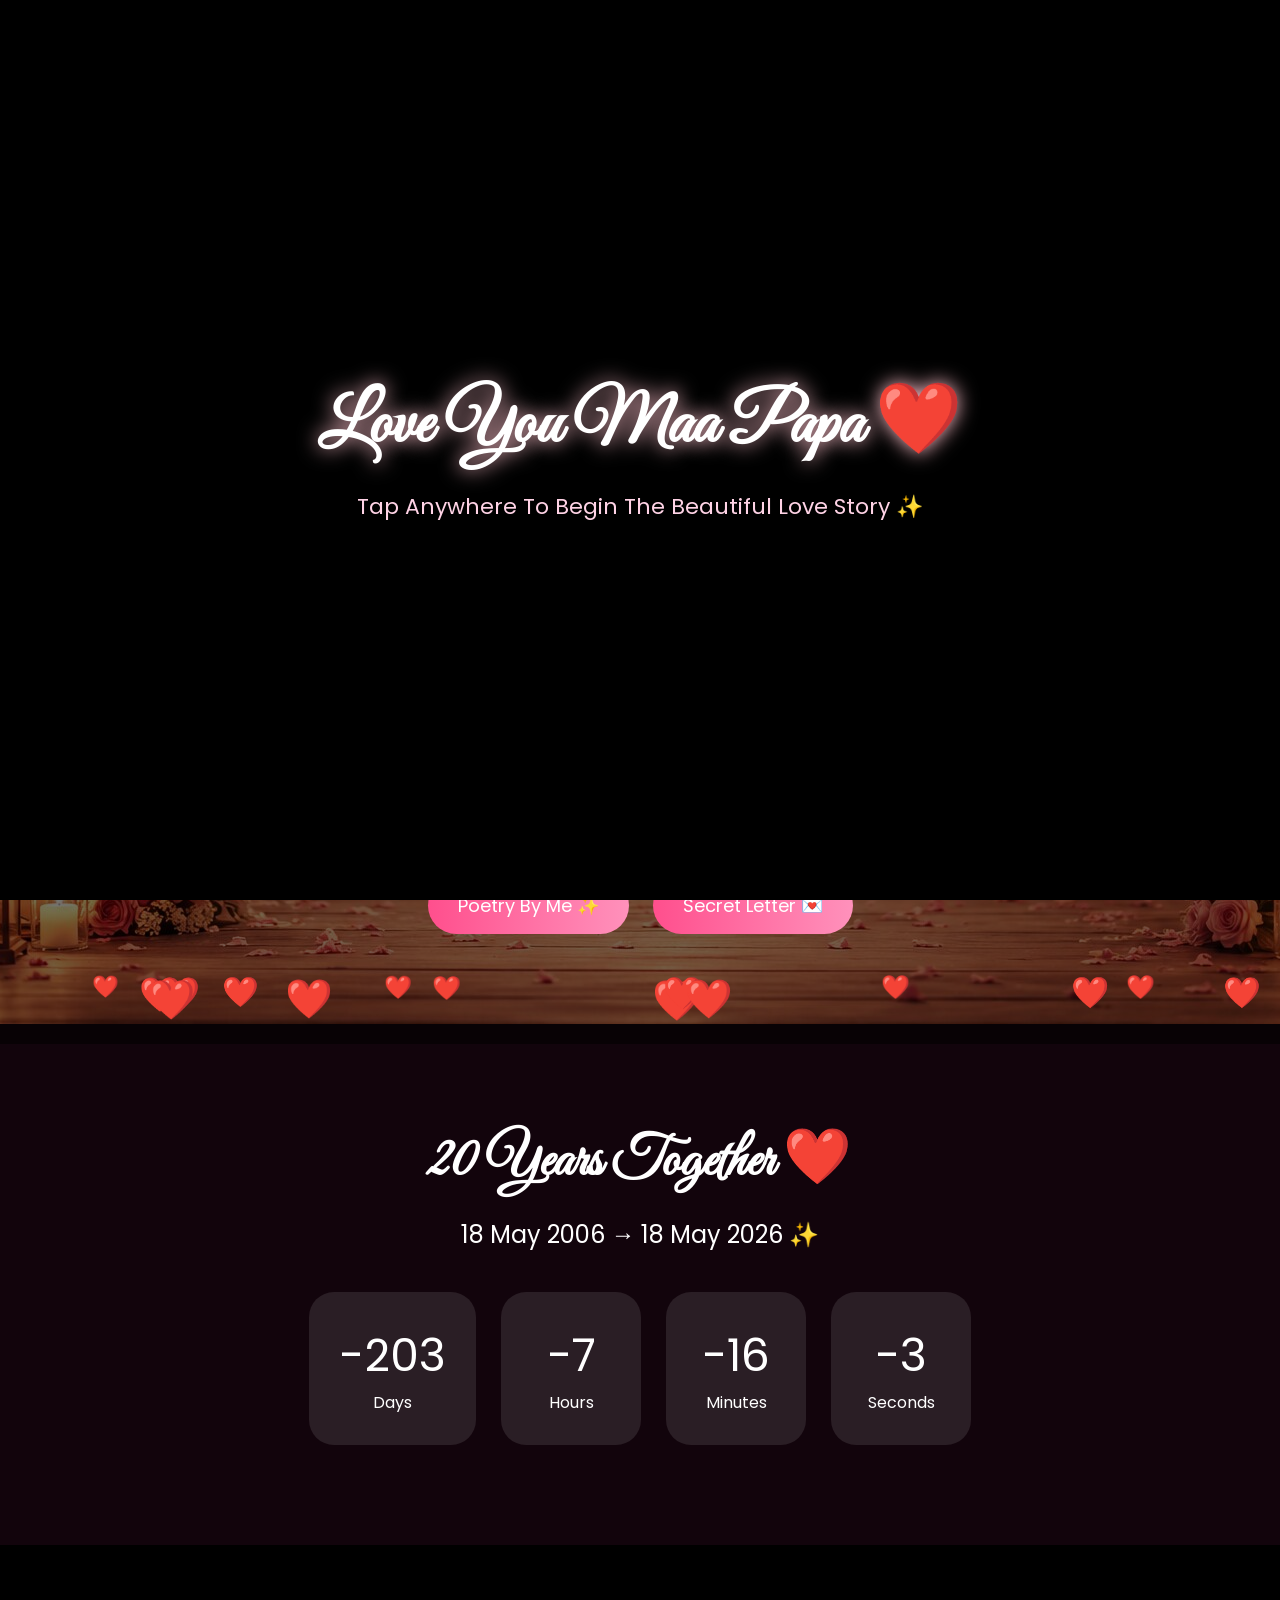
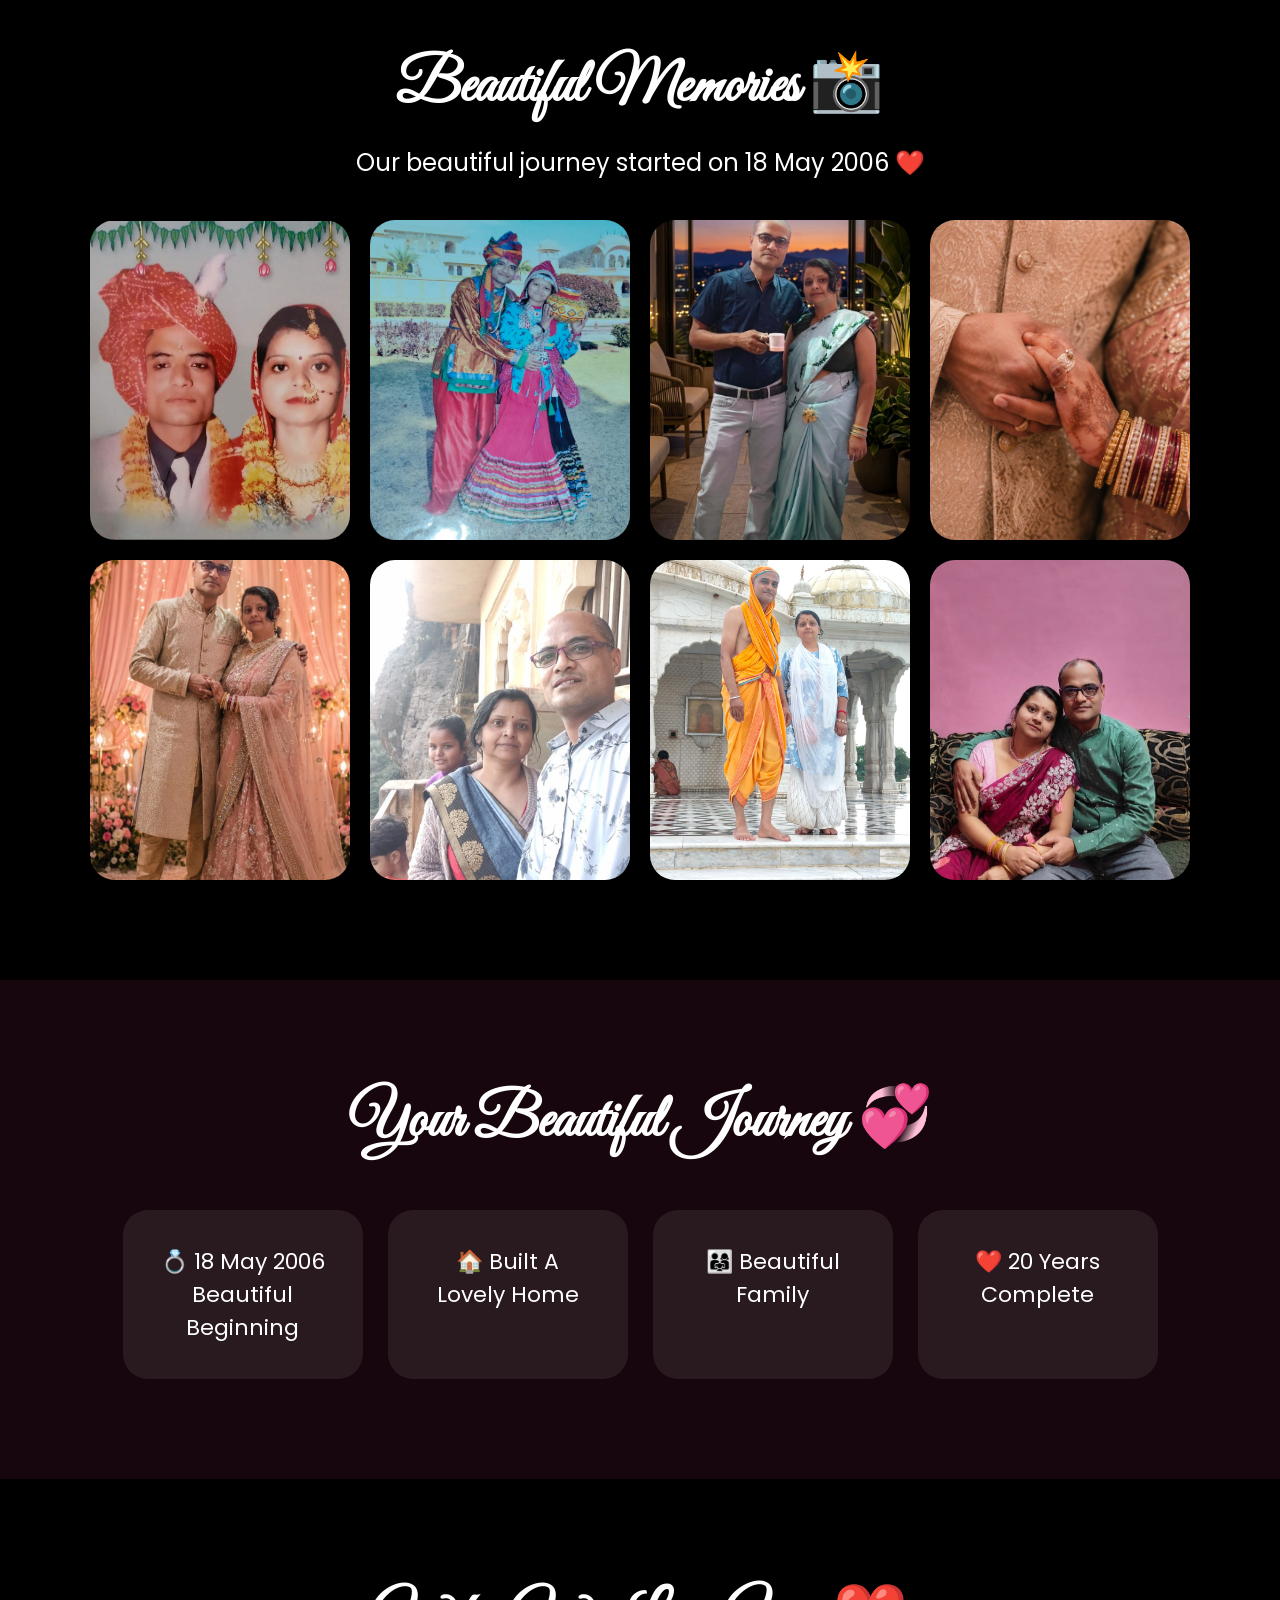
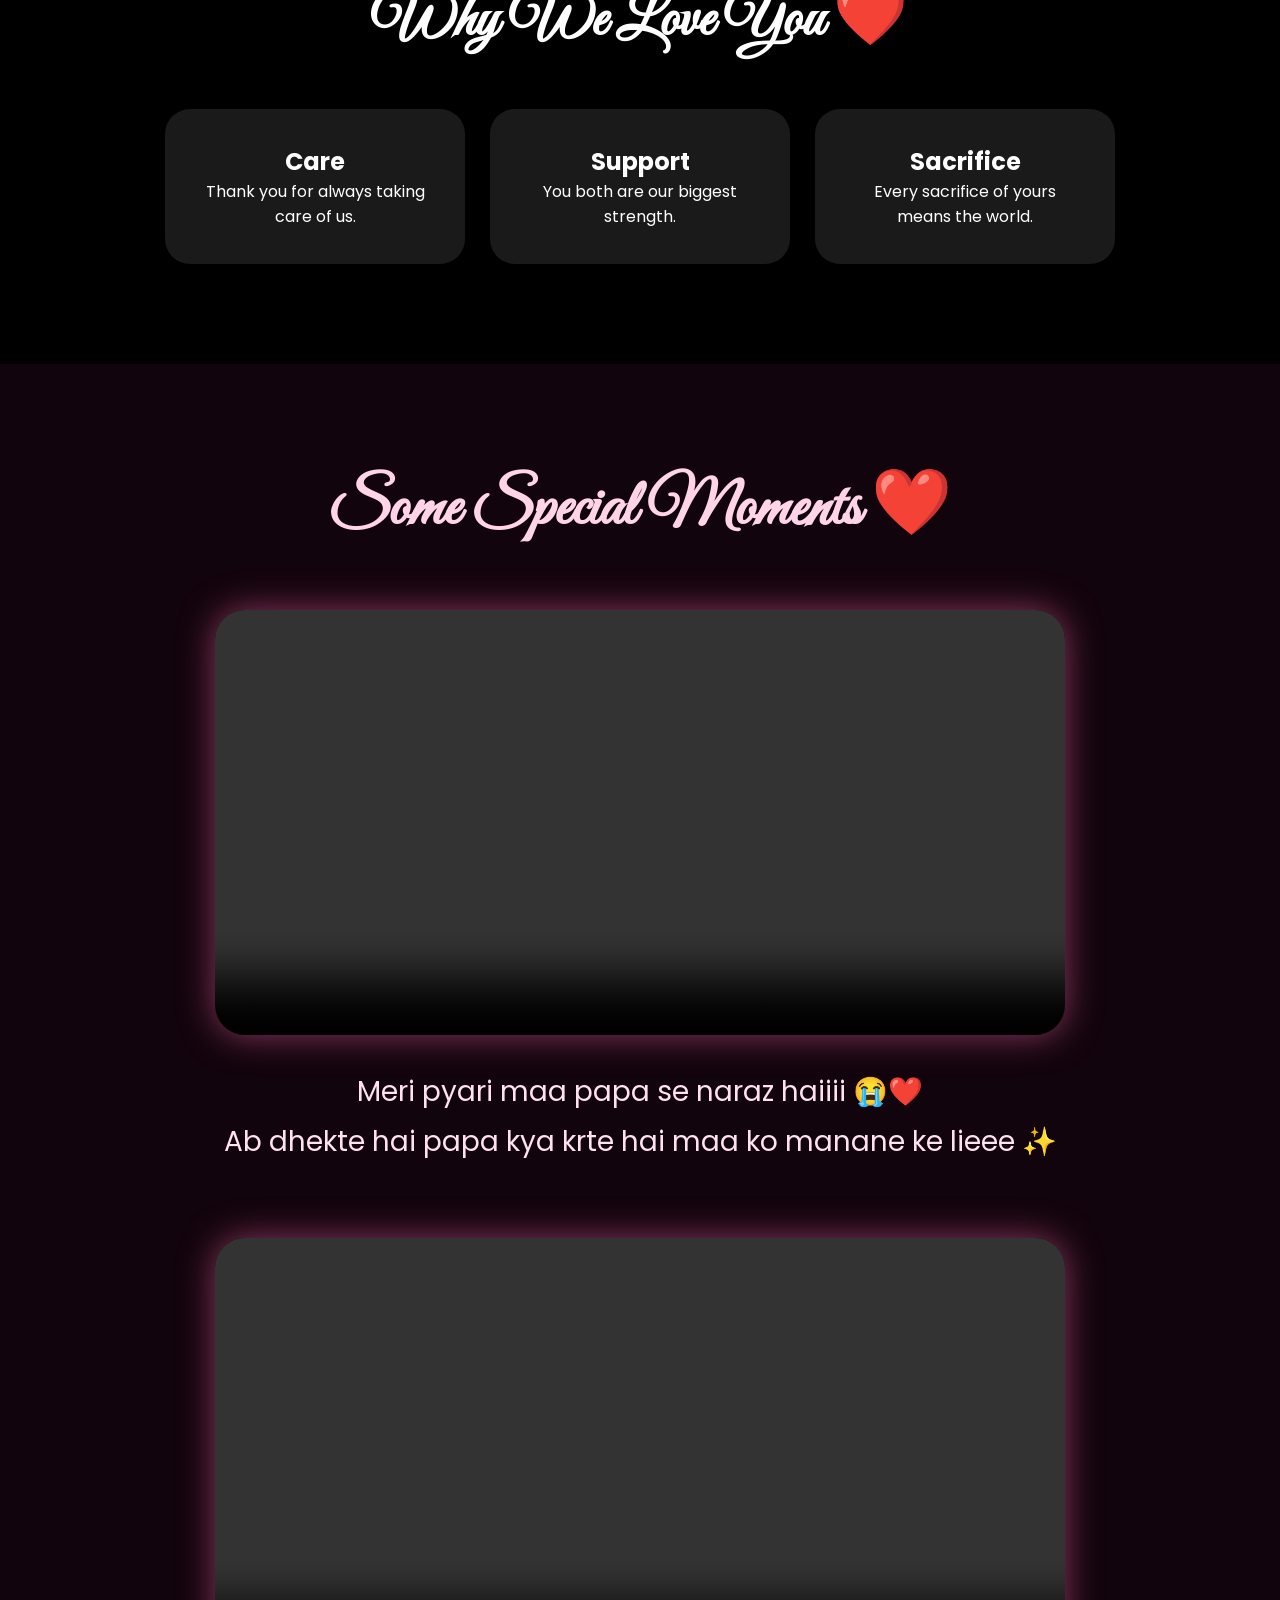
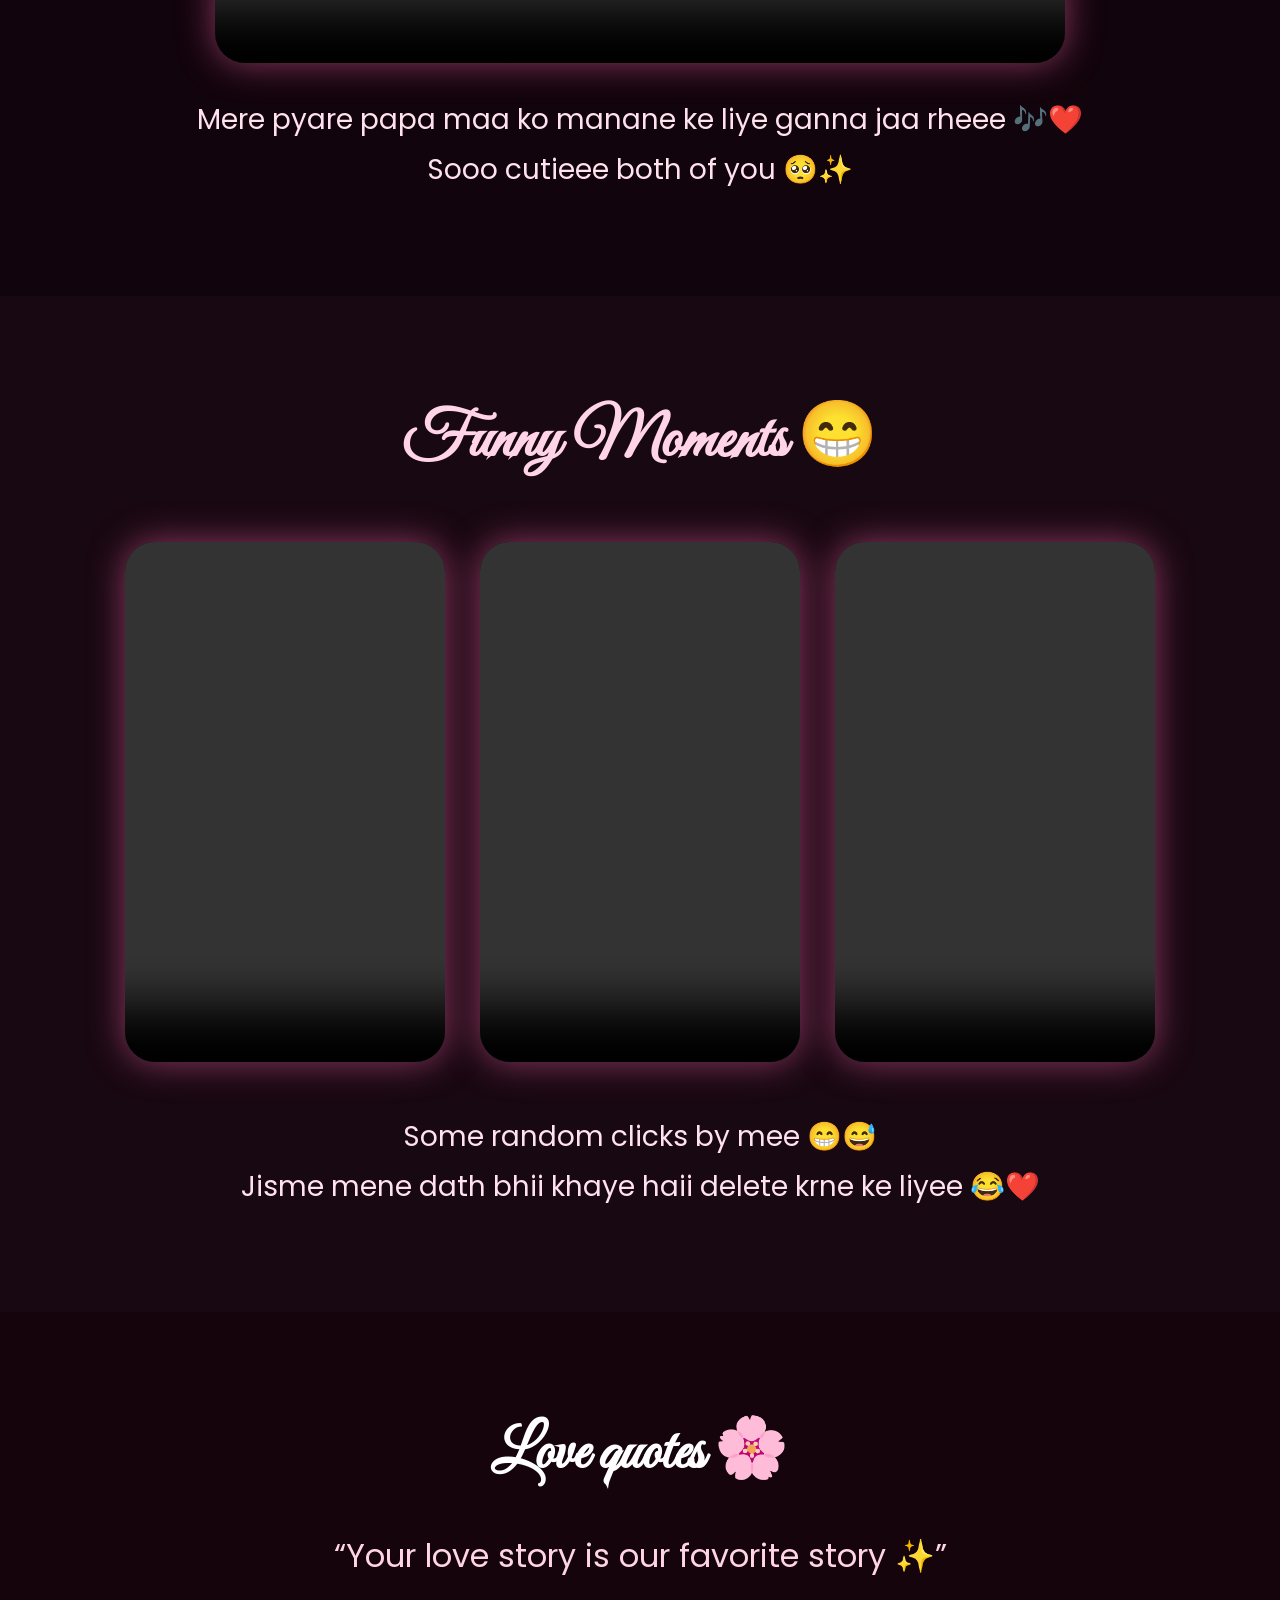
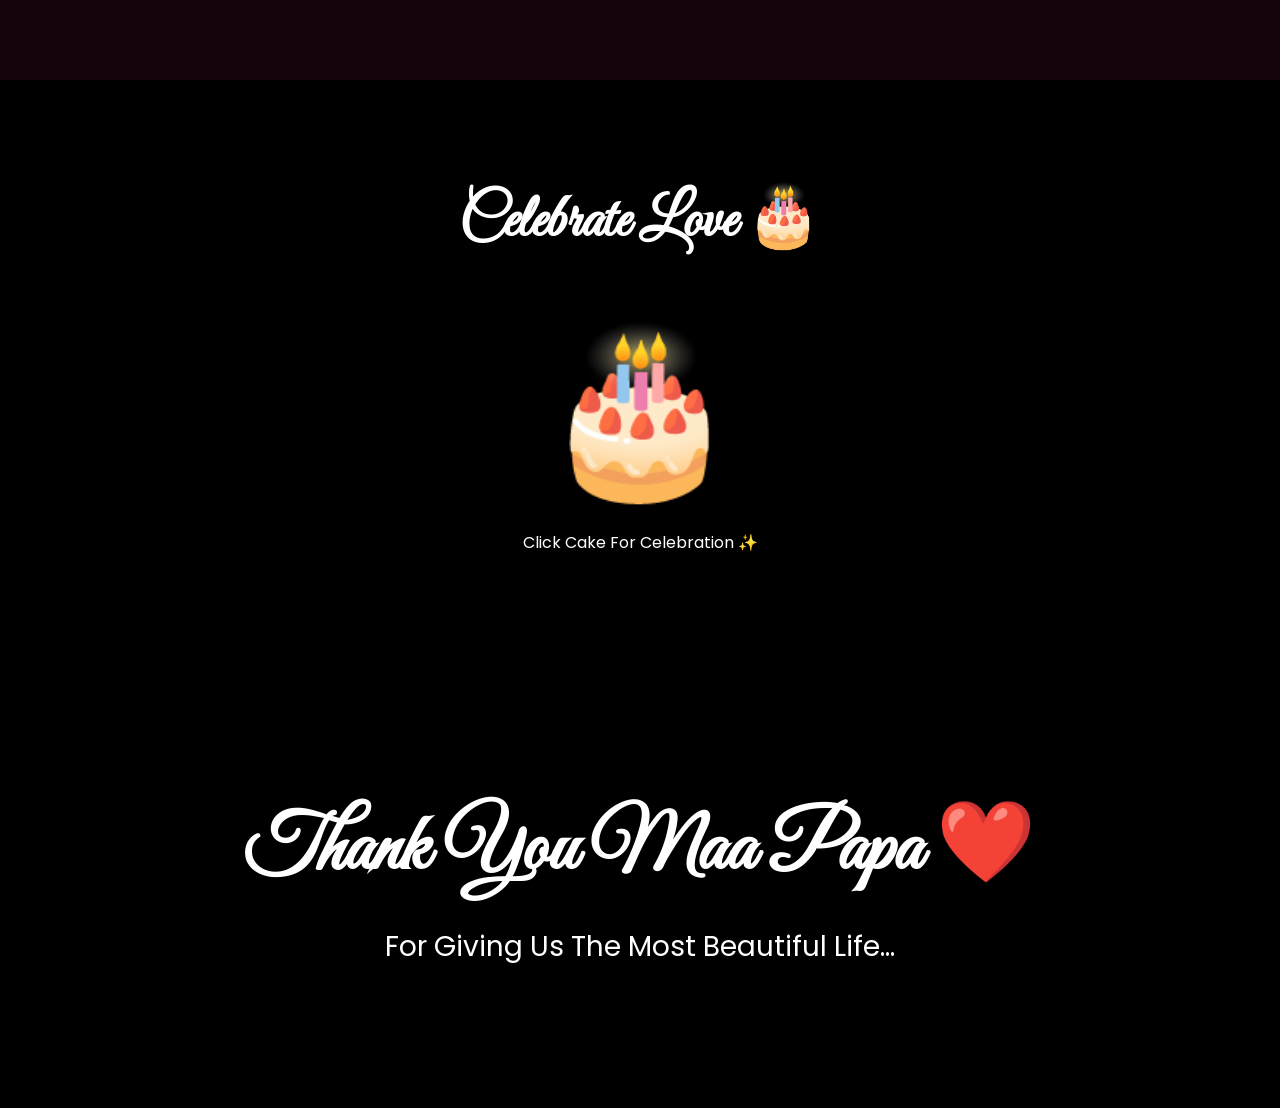
==== index.html @ 3576478b "Add files via upload" ====
<!DOCTYPE html>
<html lang="en">

<head>

  <meta charset="UTF-8">
  <meta name="viewport" content="width=device-width, initial-scale=1.0">

  <title>Happy Anniversary Maa Papa ❤️</title>

  <link rel="stylesheet" href="style.css">

  <link href="https://fonts.googleapis.com/css2?family=Great+Vibes&family=Poppins:wght@300;400;500;600;700&family=Dancing+Script:wght@700&display=swap" rel="stylesheet">

</head>

<body>

  <!-- INTRO -->

  <div class="intro-screen" id="intro">

    <div class="intro-content">

      <h1 class="intro-title">
        Love You Maa Papa ❤️
      </h1>

      <p class="intro-sub">
        Tap Anywhere To Begin The Beautiful Love Story ✨
      </p>

    </div>

  </div>



  <!-- MUSIC -->

  <audio id="song" loop>
    <source src="song.mpeg" type="audio/mpeg">
  </audio>



  <!-- HEARTS -->

  <div class="hearts-container"></div>



  <!-- HERO -->

  <section class="hero">

    <div class="overlay"></div>

    <div class="hero-content">

      <h1 class="main-heading">
        Happy Anniversary ❤️❤️
      </h1>

      <h2 class="parents-name">
        Maa ❤️ Papa
      </h2>

      <h3 class="love-text">
        Love You Maa Papa ❤️
      </h3>

      <img src="parents.jpeg" class="parents-image">

      <div class="typewriter">
        “Two hearts, one beautiful journey…” ❤️
      </div>

      <p class="main-quote">
        "Aap dono ka pyaar hi hamare ghar ki sabse khoobsurat cheez hai ❤️"
      </p>

      <div class="buttons">

    <button id="quotesBtn">
       Poetry By Me ✨
    </button>

        <button id="letterBtn">
          Secret Letter 💌
        </button>

      </div>

    </div>

  </section>



  <!-- COUNTDOWN -->

  <section class="countdown-section">

    <h2>20 Years Together ❤️</h2>

    <p class="journey-text">
      18 May 2006 → 18 May 2026 ✨
    </p>

    <div id="countdown">

      <div class="time-box">
        <span id="days">00</span>
        <p>Days</p>
      </div>

      <div class="time-box">
        <span id="hours">00</span>
        <p>Hours</p>
      </div>

      <div class="time-box">
        <span id="minutes">00</span>
        <p>Minutes</p>
      </div>

      <div class="time-box">
        <span id="seconds">00</span>
        <p>Seconds</p>
      </div>

    </div>

  </section>



  <!-- MEMORY GALLERY -->

  <section class="gallery-section">

    <h1>Beautiful Memories 📸</h1>

    <p class="journey-text">
      Our beautiful journey started on 18 May 2006 ❤️
    </p>

    <div class="gallery">

      <img src="beautiful photos.5.jpeg">
      <img src="beautiful photos3.jpeg">
      <img src="beautiful photos.jpeg">
      <img src="beautiful photos1.jpeg">
      <img src="beautiful photos2.jpeg">
      <img src="beautiful photos6.jpeg">
      <img src="beautiful photos7.jpeg">
      <img src="beautiful photos8.jpeg">

    </div>

  </section>



  <!-- TIMELINE -->

  <section class="timeline-section">

    <h1>Your Beautiful Journey 💞</h1>

    <div class="timeline">

      <div class="timeline-card">
        💍 18 May 2006 <br>
        Beautiful Beginning
      </div>

      <div class="timeline-card">
        🏠 Built A Lovely Home
      </div>

      <div class="timeline-card">
        👨‍👩‍👧 Beautiful Family
      </div>

      <div class="timeline-card">
        ❤️ 20 Years Complete
      </div>

    </div>

  </section>



  <!-- LOVE CARDS -->

  <section class="love-section">

    <h1>Why We Love You ❤️</h1>

    <div class="love-cards">

      <div class="love-card">

        <h2>Care</h2>

        <p>
          Thank you for always taking care of us.
        </p>

      </div>

      <div class="love-card">

        <h2>Support</h2>

        <p>
          You both are our biggest strength.
        </p>

      </div>

      <div class="love-card">

        <h2>Sacrifice</h2>

        <p>
          Every sacrifice of yours means the world.
        </p>

      </div>

    </div>

  </section>



  <!-- SPECIAL MOMENTS -->

  <section class="special-section">

    <h1>Some Special Moments ❤️</h1>

    <div class="video-container">

      <video controls class="memory-video">
        <source src="gusse me maa.mp4" type="video/mp4">
      </video>

      <p class="video-text">
        Meri pyari maa papa se naraz haiiii 😭❤️ <br>
        Ab dhekte hai papa kya krte hai maa ko manane ke lieee ✨
      </p>

    </div>



   <video controls class="memory-video" id="specialVideo">
  <source src="papa manate hue.mp4" type="video/mp4">
</video>
      <p class="video-text">
        Mere pyare papa maa ko manane ke liye ganna jaa rheee 🎶❤️ <br>
        Sooo cutieee both of you 🥺✨
      </p>

    </div>

  </section>



  <!-- FUNNY MOMENTS -->

  <section class="funny-section">

    <h1>Funny Moments 😁</h1>

    <div class="funny-gallery">

      <video controls class="memory-video">
        <source src="funny moments.mp4" type="video/mp4">
      </video>

      <video controls class="memory-video">
        <source src="funny moments1.mp4" type="video/mp4">
      </video>

      <video controls class="memory-video">
        <source src="funny moments2.mp4" type="video/mp4">
      </video>

    </div>

    <p class="funny-note">

      Some random clicks by mee 😁😅 <br>

      Jisme mene dath bhii khaye haii delete krne ke liyee 😂❤️

    </p>

  </section>



  <!-- QUOTES -->

  <section class="slider-section">

    <h1>Love quotes 🌸</h1>

    <div class="quote-slider" id="quoteSlider">

      “A perfect family begins with loving parents ❤️”

    </div>

  </section>



  <!-- CAKE -->

  <section class="cake-section">

    <h1>Celebrate Love 🎂</h1>

    <div class="cake" id="cake">
      🎂
    </div>

    <p>
      Click Cake For Celebration ✨
    </p>

  </section>



  <!-- BIG MESSAGE -->

  <div class="anniversary-message" id="anniversaryMessage">

    Happiest Anniversary Maa Papa ❤️✨

  </div>



  <!-- END -->

  <section class="ending-section">

    <h1>
      Thank You Maa Papa ❤️
    </h1>

    <p>
      For Giving Us The Most Beautiful Life...
    </p>

  </section>



  <!-- QUOTES POPUP -->

  <div class="popup" id="quotesPopup">

    <div class="popup-content">

      <span class="close" id="closeQuotes">✖</span>

      <h1>Poetry By Me ❤️</h1>

      <div class="quote-list">

        <p>✨ HAPPY ANNIVERSARY MAA PAPA LOVE YOU SOOOOO MUCHHHHH</p>

        <p>✨ AAP DONO SATH ME BHTT ACCHE LGTE HOO KEEP SMILING TOGETHER</p>

        <p>✨ Maa Papa = Purest form of love ❤️</p>

        <p>✨ Your smiles complete our home.</p>

        <p>✨ You both are our biggest blessing.</p>

        <p>✨ Your journey inspires us every day.</p>

        <p> जो धूप के छालों से लड़कर 
<br><br>
मुझे हर पल ठंडी छाँव दे,
<br><br>
वो हैं मेरे पिता❤️
<br><br>
जो सूरज की तपती गर्मी में जलकर
<br><br>
मेरे लिए दो वक्त की रोटी जुटाए,
<br><br>
वो है मेरी माँ🌸
<br><br>
जो अपनी इच्छाओं को
<br><br>
कभी ज़ुबान तक ना लाए,
<br><br>
वो हैं मेरे पिता ✨
<br><br>
जो अपने हर अरमान का
<br><br>
चुपचाप बलिदान कर जाए,
<br><br>
वो है मेरी माँ 🤍
<br><br>
जो हर बुरी परिस्थिति में
<br><br>
अपने आँसू छुपाकर मुस्कुराए,
<br><br>
वो हैं मेरे पिता 🌿
<br><br>
जो मेरी हर गलती को भी
<br><br>
अपना समझकर प्यार जताए,
<br><br>
वो है मेरी माँ 💕
<br><br>
जो अपने डर को दिल में रखकर
<br><br>
मुझे हर कदम हिम्मत दे जाए,
<br><br>
वो हैं मेरे पिता 🌼
<br><br>
जो इतने दर्द सहकर भी
<br><br>
मेरे लिए मुस्कान सजाए,
<br><br>
वो है मेरी माँ 🌙
<br><br>
जो अपने बचपन का त्याग करके
<br><br>
अपने बच्चों का बचपन संवारें,
<br><br>
वो सिर्फ माता-पिता नहीं
<br><br>
इस दुनिया में भगवान का सबसे खूबसूरत रूप कहलाएँ। ❤️

<br><br>


माँ की ममता का कर्ज़ कभी चुकाया नहीं जाता,
<br><br>
पिता के संघर्ष को कभी बताया नहीं जाता।
<br><br>
माँ रात भर जागकर
<br><br>
मेरे सपनों को सुलाती रही,
<br><br>
और पिता दिन भर थककर भी
<br><br>
मेरी खुशियों के लिए कमाते रहे। ❤️
<br><br>
जब भी गिरा मैं ज़िंदगी में,
<br><br>
दो हाथ हमेशा साथ खड़े मिले,
<br><br>
एक माँ का जिसने आँसू पोंछे,
<br><br>
एक पिता का जिसने हिम्मत दी। ✨
<br><br>
माँ खुद भूखी रहकर
<br><br>
मेरी थाली सजाती रही,
<br><br>
पिता अपने दर्द छुपाकर
<br><br>
मेरी हर ज़िद पूरी करते रहे। 🌸
<br><br>
ना उन्होंने कभी अपने दुख गिनाए,
<br><br>
ना अपने सपनों का हिसाब बताया,
<br><br>
बस मेरी मुस्कान के लिए
<br><br>
अपना पूरा जीवन बिताया। 🤍
<br><br>
आज समझ आता है कि
<br><br>
दुनिया में सबसे अमीर वो इंसान होता है,
<br><br>
जिसके पास माँ की दुआ
<br><br>
और पिता का साथ होता है ❤️  </p>

      </div>

    </div>

  </div>



  <!-- LETTER POPUP -->

  <div class="popup" id="letterPopup">

    <div class="popup-content">

      <span class="close" id="closeLetter">✖</span>

      <h1>Secret Letter 💌</h1>

      <p class="letter-text">

        Dear Maa & Papa,

        <br><br>

        Thank you for every smile,
        every sacrifice,
        every prayer and every moment of love.

        <br><br>

        Your love is the reason our world feels beautiful.

        <br><br>

        Happiest Anniversary MAA PAPA ❤️
        <br><br>
       ✨ Maa ki dua aur Papa ka pyaar,  
       <br><br>
       In dono se hi roshan hai mera sansaar ❤️


      </p>

    </div>

  </div>



  <script src="script.js"></script>

</body>

</html>
---- style.css ----
/* ========================= COMPLETE WORKING FINAL style.css ========================= */

*{
  margin:0;
  padding:0;
  box-sizing:border-box;
  font-family:'Poppins',sans-serif;
}

body{
  overflow-x:hidden;
  background:black;
  color:white;
}

/* INTRO */

.intro-screen{
  position:fixed;
  width:100%;
  height:100%;
  background:black;
  z-index:99999;
  display:flex;
  justify-content:center;
  align-items:center;
  text-align:center;
  cursor:pointer;
}

.intro-title{
  font-size:70px;
  font-family:'Great Vibes',cursive;
  color:white;
  text-shadow:0 0 20px pink;
}

.intro-sub{
  margin-top:20px;
  font-size:22px;
  color:#ffd3e6;
}

/* HERO */

.hero{

  min-height:100vh;

  width:100%;

  background:url('background.jpeg');

  background-size:cover;

  background-position:center;

  position:relative;

  display:flex;

  justify-content:center;

  align-items:center;

  padding:120px 20px 80px;

}

.overlay{
  position:absolute;
  width:100%;
  height:100%;
  background:rgba(0,0,0,0.55);
}

.hero-content{

  position:relative;

  z-index:2;

  text-align:center;

  width:100%;

  max-width:1200px;

  margin:auto;

}

.main-heading{

  font-size:clamp(45px, 8vw, 90px);

  font-family:'Great Vibes',cursive;

  color:#ffd4e7;

  text-align:center;

  line-height:1.2;

  word-wrap:break-word;

  padding:0 15px;

  text-shadow:
  0 0 10px pink,
  0 0 20px #ff7eb6,
  0 0 35px #ff4f8d;

}

.parents-name{
  font-size:40px;
}

.love-text{
  margin-top:15px;
  font-size:34px;
  font-family:'Dancing Script',cursive;
  color:#ffd4e7;
}

.parents-image{
  width:300px;
  height:300px;
  object-fit:cover;
  border-radius:50%;
  margin-top:30px;
  border:7px solid rgba(255,255,255,0.5);
  box-shadow:0 0 40px pink;
  animation:glow 3s infinite alternate;
}

.typewriter{
  margin-top:25px;
  font-size:26px;
}

.main-quote{
  margin-top:20px;
  font-size:22px;
  max-width:700px;
  margin-inline:auto;
}

/* BUTTONS */

.buttons{
  margin-top:35px;
}

button{
  padding:15px 30px;
  margin:10px;
  border:none;
  border-radius:40px;
  background:linear-gradient(to right,#ff4f8d,#ff91bb);
  color:white;
  font-size:18px;
  cursor:pointer;
  transition:0.4s;
}

button:hover{
  transform:scale(1.08);
}

/* HEARTS */

.hearts-container div{
  position:fixed;
  top:-20px;
  animation:fall linear forwards;
  z-index:999;
}

/* COUNTDOWN */

.countdown-section{
  padding:100px 20px;
  text-align:center;
  background:#12040c;
}

.countdown-section h2{
  font-size:55px;
  font-family:'Great Vibes',cursive;
}

.journey-text{
  margin:20px 0 40px;
  font-size:24px;
}

#countdown{
  display:flex;
  justify-content:center;
  flex-wrap:wrap;
  gap:25px;
}

.time-box{
  background:rgba(255,255,255,0.1);
  padding:30px;
  border-radius:25px;
  min-width:140px;
}

.time-box span{
  font-size:45px;
}

/* GALLERY */

.gallery-section{
  padding:100px 20px;
  text-align:center;
}

.gallery-section h1{
  font-size:60px;
  font-family:'Great Vibes',cursive;
}

.gallery{
  display:flex;
  gap:20px;
  justify-content:center;
  flex-wrap:wrap;
  margin-top:40px;
}

.gallery img{
  width:260px;
  height:320px;
  object-fit:cover;
  border-radius:25px;
  transition:0.4s;
  animation:floatImage 4s infinite ease-in-out;
}

.gallery img:hover{
  transform:scale(1.05);
}

/* TIMELINE */

.timeline-section{
  padding:100px 20px;
  background:#17060d;
  text-align:center;
}

.timeline-section h1{
  font-size:60px;
  font-family:'Great Vibes',cursive;
}

.timeline{
  display:flex;
  gap:25px;
  justify-content:center;
  flex-wrap:wrap;
  margin-top:50px;
}

.timeline-card{
  width:240px;
  padding:35px;
  border-radius:25px;
  background:rgba(255,255,255,0.08);
  font-size:22px;
}

/* LOVE */

.love-section{
  padding:100px 20px;
  text-align:center;
}

.love-section h1{
  font-size:60px;
  font-family:'Great Vibes',cursive;
}

.love-cards{
  display:flex;
  gap:25px;
  justify-content:center;
  flex-wrap:wrap;
  margin-top:50px;
}

.love-card{
  width:300px;
  padding:35px;
  border-radius:25px;
  background:rgba(255,255,255,0.1);
}

/* QUOTES */

.slider-section{
  padding:100px 20px;
  background:#15040c;
  text-align:center;
}

.slider-section h1{
  font-size:60px;
  font-family:'Great Vibes',cursive;
}

.quote-slider{
  margin-top:40px;
  font-size:32px;
  color:#ffd4e5;
}

/* CAKE */

.cake-section{
  padding:100px 20px;
  text-align:center;
}

.cake-section h1{
  font-size:60px;
  font-family:'Great Vibes',cursive;
}

.cake{
  font-size:160px;
  cursor:pointer;
  margin-top:30px;
  animation:bounce 2s infinite;
}

/* MESSAGE */

.anniversary-message{
  position:fixed;
  top:50%;
  left:50%;
  transform:translate(-50%,-50%) scale(0);
  font-size:90px;
  font-family:'Great Vibes',cursive;
  color:white;
  text-align:center;
  opacity:0;
  transition:0.8s;
  z-index:999999;
}

.anniversary-message.show{
  transform:translate(-50%,-50%) scale(1);
  opacity:1;
}

/* END */

.ending-section{
  padding:140px 20px;
  text-align:center;
}

.ending-section h1{
  font-size:80px;
  font-family:'Great Vibes',cursive;
}

.ending-section p{
  margin-top:25px;
  font-size:28px;
}

/* POPUPS */

.popup{
  position:fixed;
  top:0;
  left:0;
  width:100%;
  height:100%;
  background:rgba(0,0,0,0.85);
  display:none;
  justify-content:center;
  align-items:center;
  z-index:999999;
}

.popup-content{
  position:relative;
  width:90%;
  max-width:850px;
  background:rgba(255,255,255,0.1);
  padding:40px;
  border-radius:30px;
  max-height:90vh;
  overflow-y:auto;
}

.popup-content h1{
  text-align:center;
  margin-bottom:30px;
  font-size:55px;
  font-family:'Great Vibes',cursive;
}

.quote-list p{
  margin-bottom:20px;
}

.letter-text{
  font-size:24px;
  line-height:2;
  text-align:center;
}

.close{
  position:absolute;
  right:20px;
  top:15px;
  font-size:32px;
  cursor:pointer;
}

/* ANIMATION */

@keyframes glow{
  from{
    box-shadow:0 0 25px pink;
  }
  to{
    box-shadow:0 0 55px #ff5ca7;
  }
}

@keyframes fall{
  to{
    transform:translateY(110vh);
  }
}

@keyframes bounce{
  50%{
    transform:translateY(-15px);
  }
}

@keyframes floatImage{
  50%{
    transform:translateY(-10px);
  }
}

/* MOBILE */

@media(max-width:768px){

  .main-heading{
    font-size:60px;
  }

  .parents-image{
    width:220px;
    height:220px;
  }

  .gallery img{
    width:90%;
  }

  .anniversary-message{
    font-size:45px;
    width:90%;
  }

}
/* SPECIAL MOMENTS */

.special-section{

  padding:100px 20px;

  text-align:center;

  background:#12040c;

}

.special-section h1{

  font-size:65px;

  margin-bottom:60px;

  font-family:'Great Vibes',cursive;

  color:#ffd4e7;

}

.video-container{

  margin-bottom:70px;

}

.memory-video{

  width:90%;

  max-width:850px;

  border-radius:30px;

  box-shadow:0 0 35px rgba(255,105,180,0.5);

  transition:0.4s;

}

.memory-video:hover{

  transform:scale(1.02);

}

.video-text{

  margin-top:25px;

  font-size:28px;

  line-height:1.8;

  color:#ffe2ee;

}



/* FUNNY MOMENTS */

.funny-section{

  padding:100px 20px;

  text-align:center;

  background:#180811;

}

.funny-section h1{

  font-size:65px;

  margin-bottom:60px;

  font-family:'Great Vibes',cursive;

  color:#ffd4e7;

}

.funny-gallery{

  display:flex;

  justify-content:center;

  flex-wrap:wrap;

  gap:35px;

}

.funny-gallery .memory-video{

  width:320px;

  height:520px;

  object-fit:cover;

}

.funny-note{

  margin-top:50px;

  font-size:28px;

  line-height:1.8;

  color:#ffe2ee;

}



/* MOBILE */

@media(max-width:768px){

  .special-section h1,
  .funny-section h1{

    font-size:45px;

  }

  .video-text,
  .funny-note{

    font-size:21px;

    padding:0 10px;

  }

  .funny-gallery .memory-video{

    width:95%;

    height:auto;

  }

}
.quote-list{

  max-height:70vh;
  overflow-y:auto;
  padding-right:10px;

}

.quote-list::-webkit-scrollbar{
  width:8px;
}

.quote-list::-webkit-scrollbar-thumb{
  background:pink;
  border-radius:20px;
}
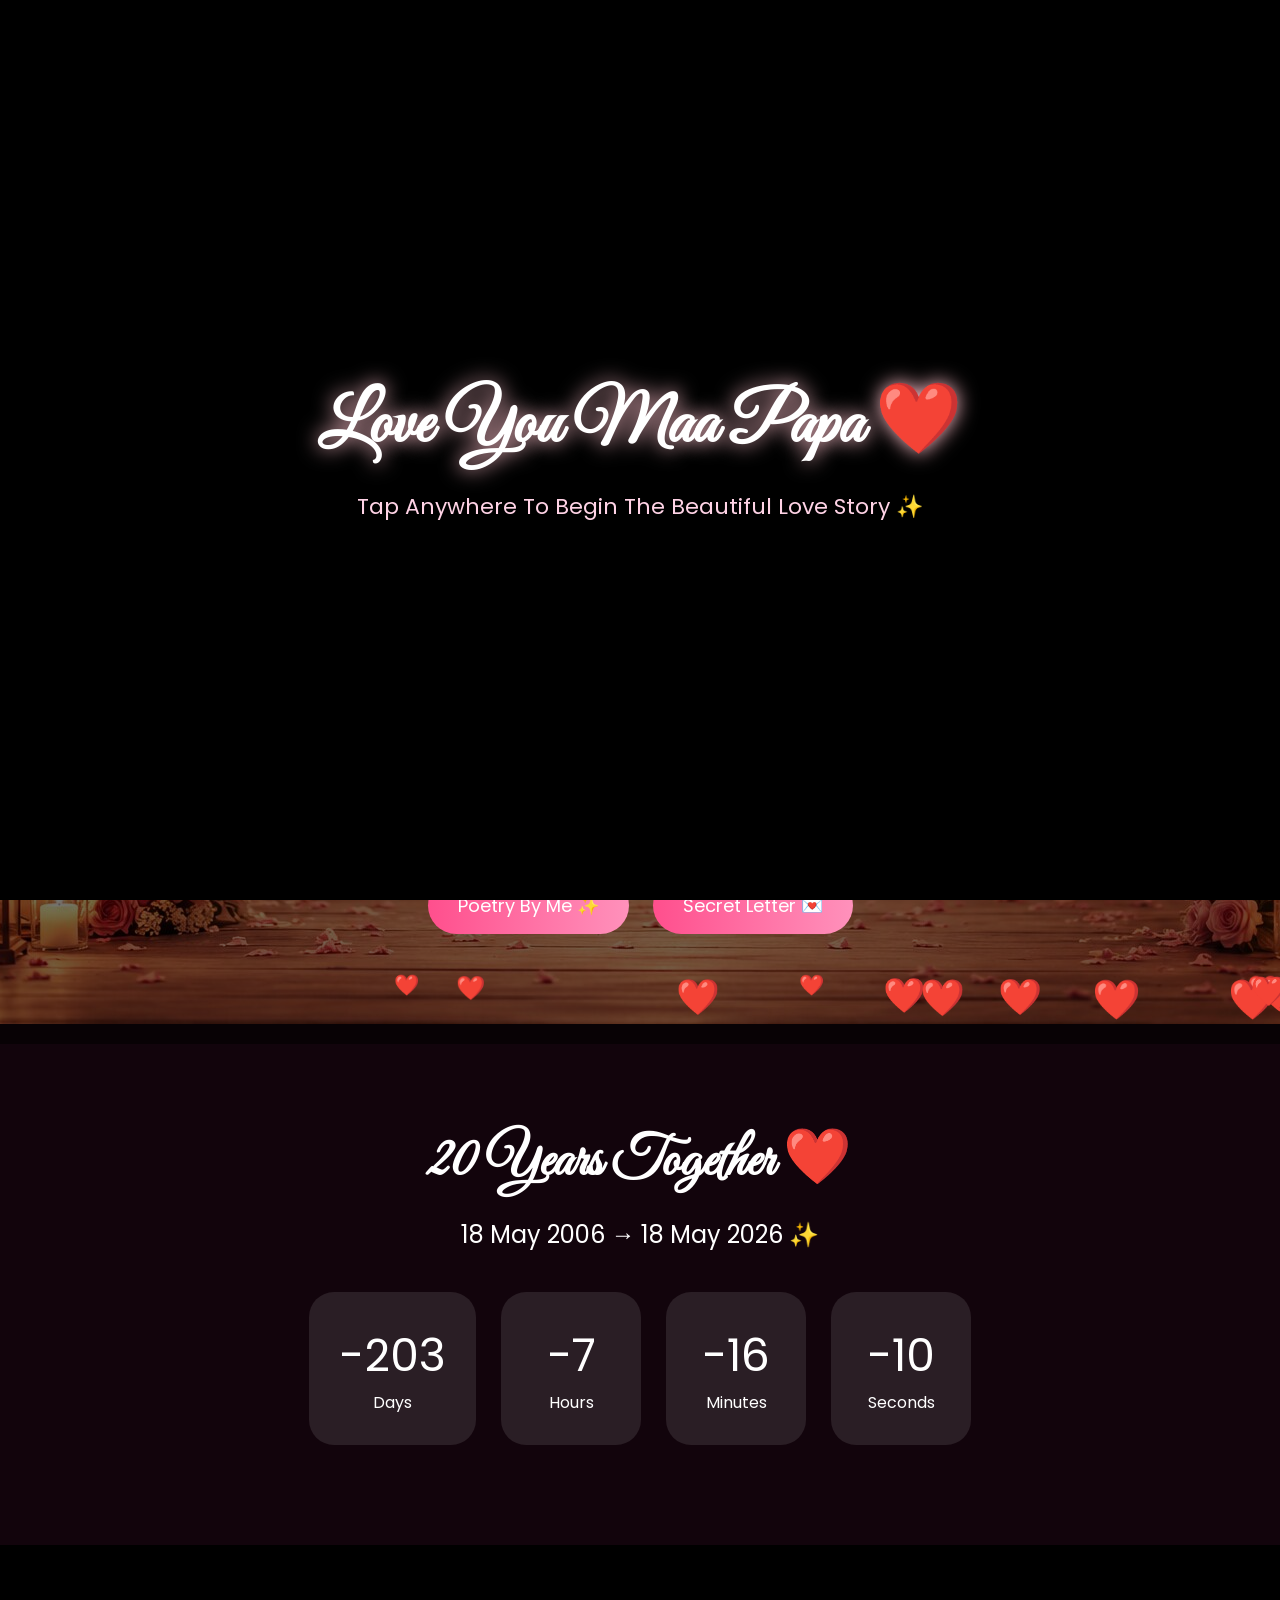
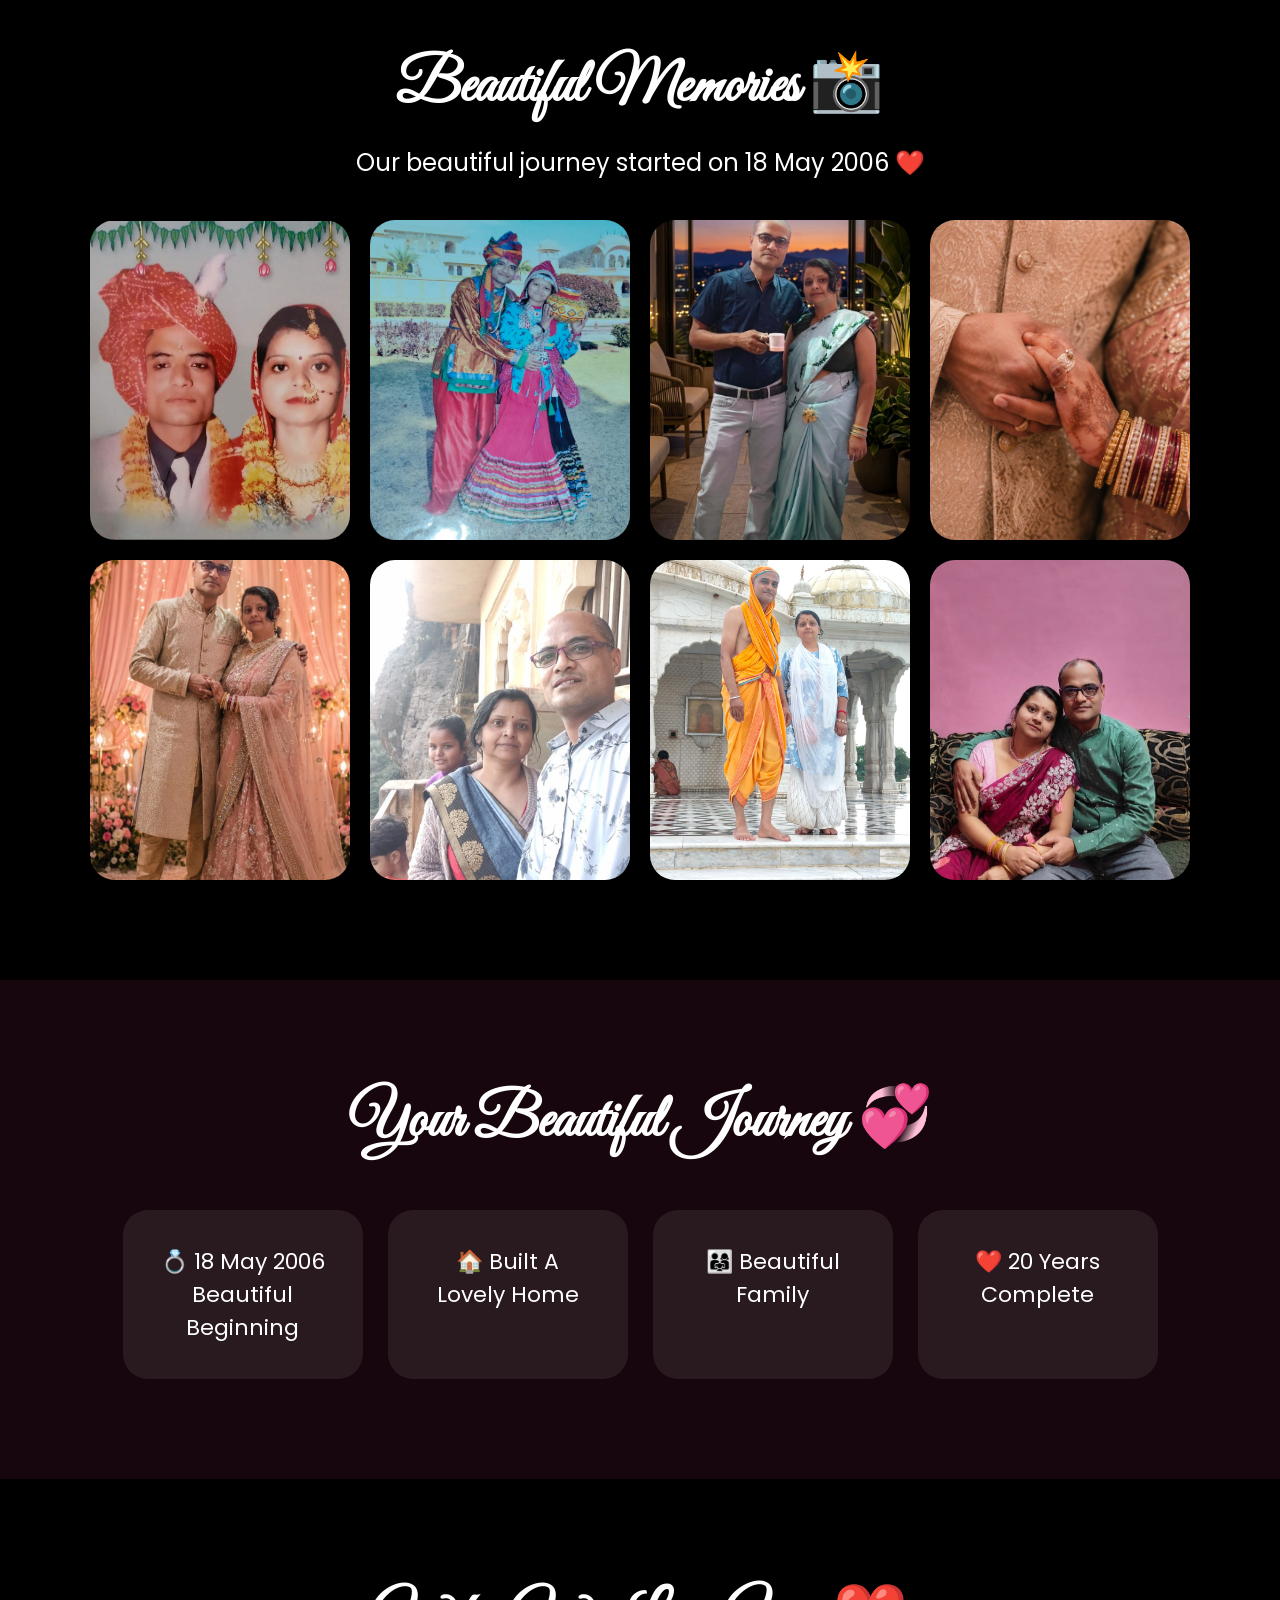
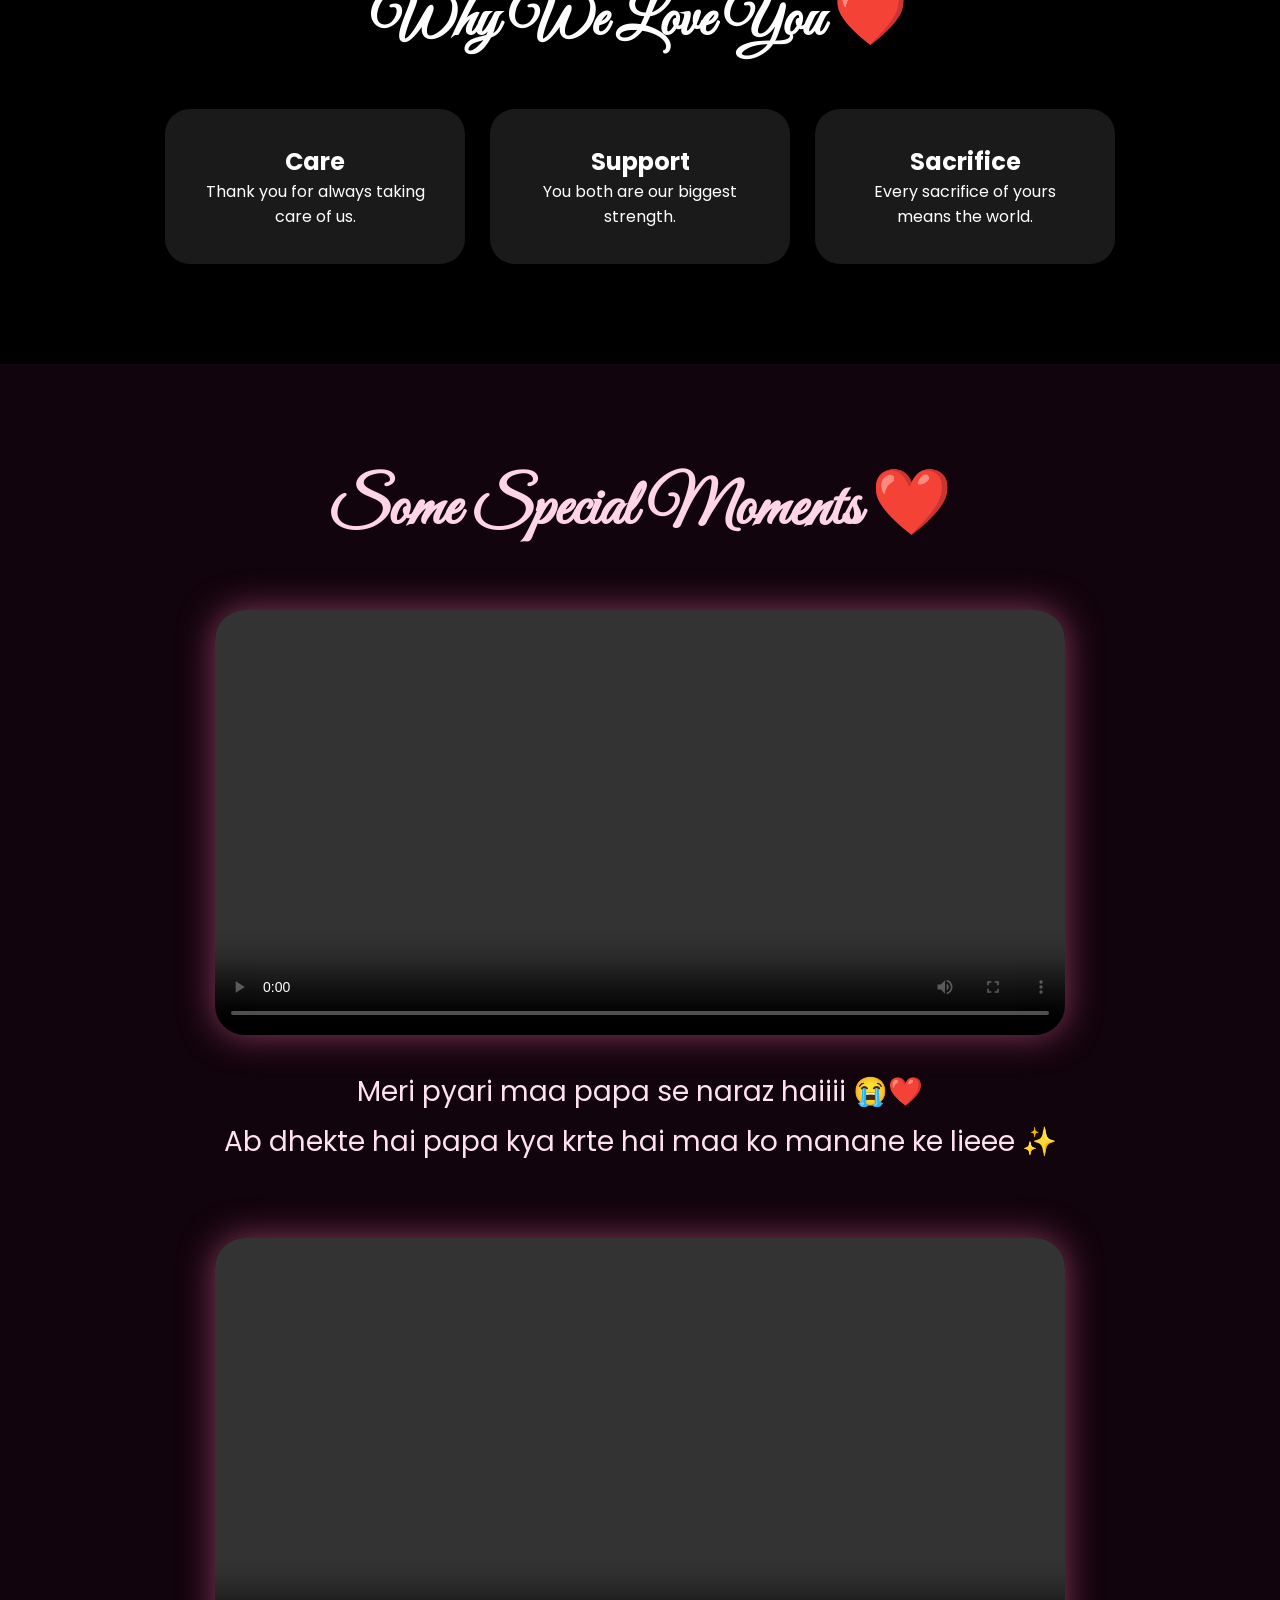
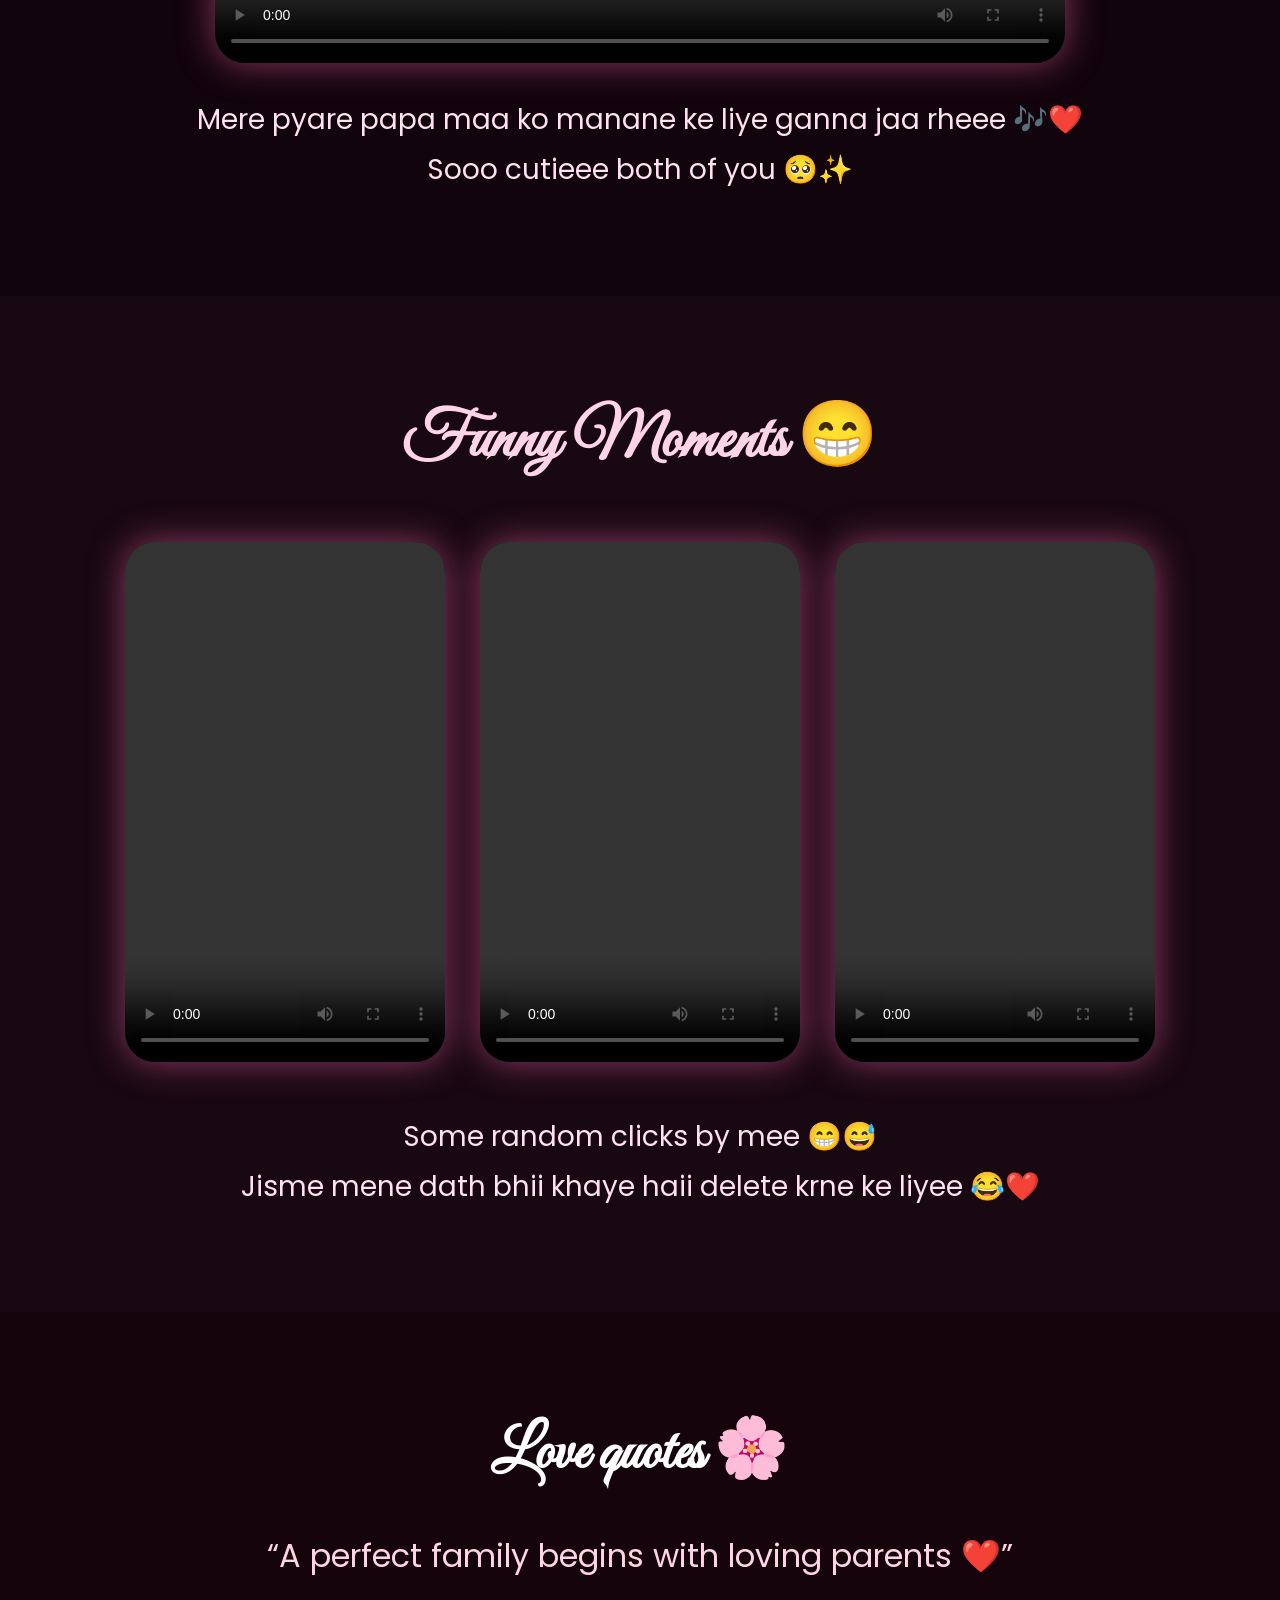
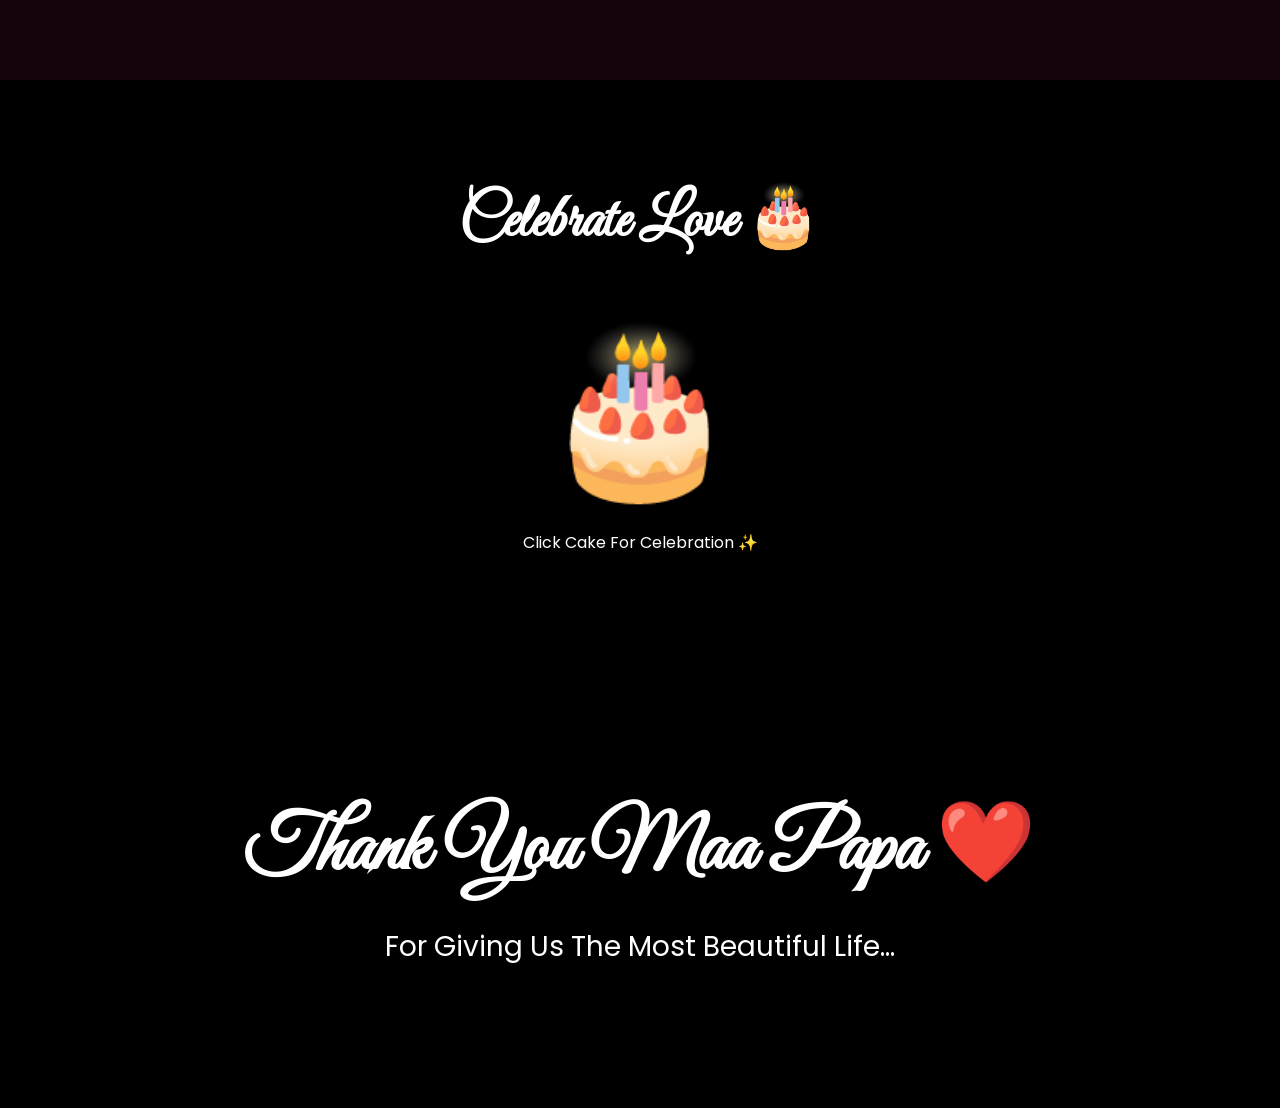
==== commit da9d652c: "Update index.html" ====
--- a/index.html
+++ b/index.html
@@ -1,6 +1,7 @@
 <!DOCTYPE html>
 <html lang="en">
 
+  
 <head>
 
   <meta charset="UTF-8">
@@ -547,4 +548,4 @@
 
 </body>
 
-</html>+</html>
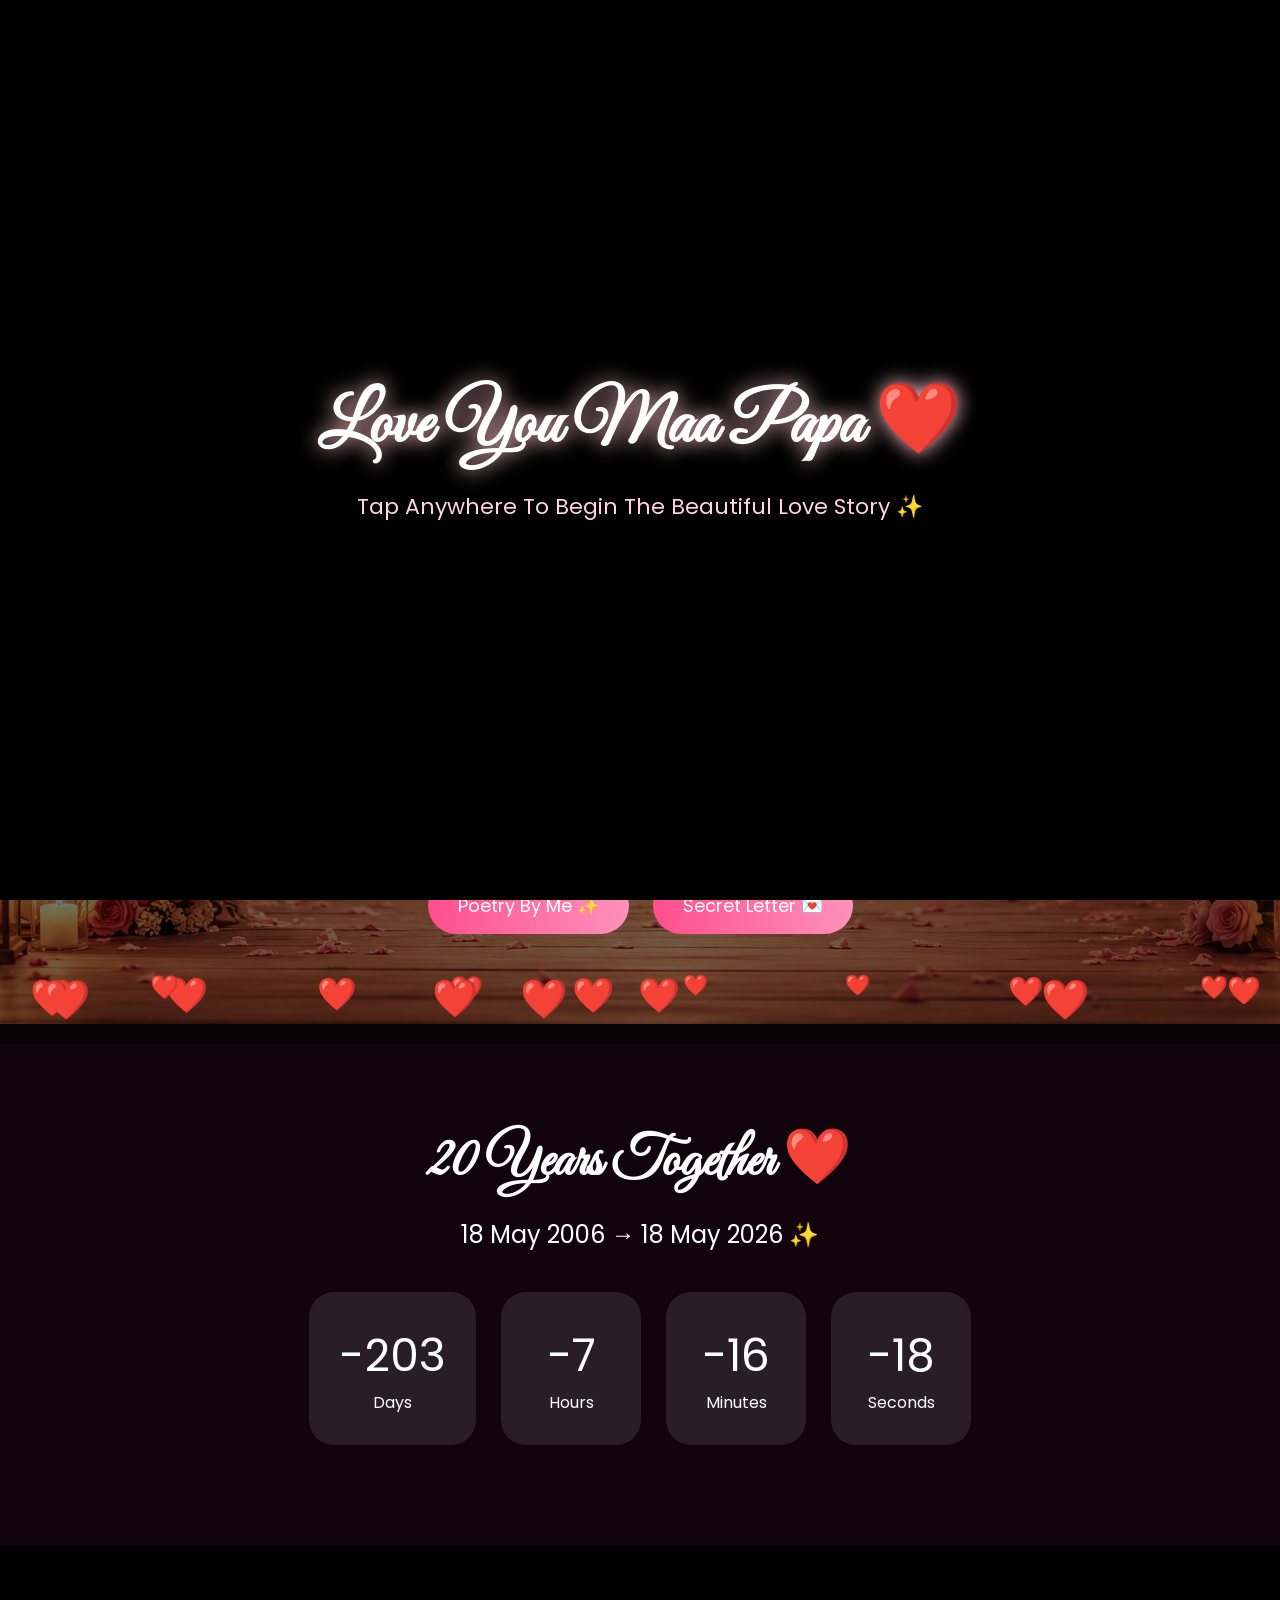
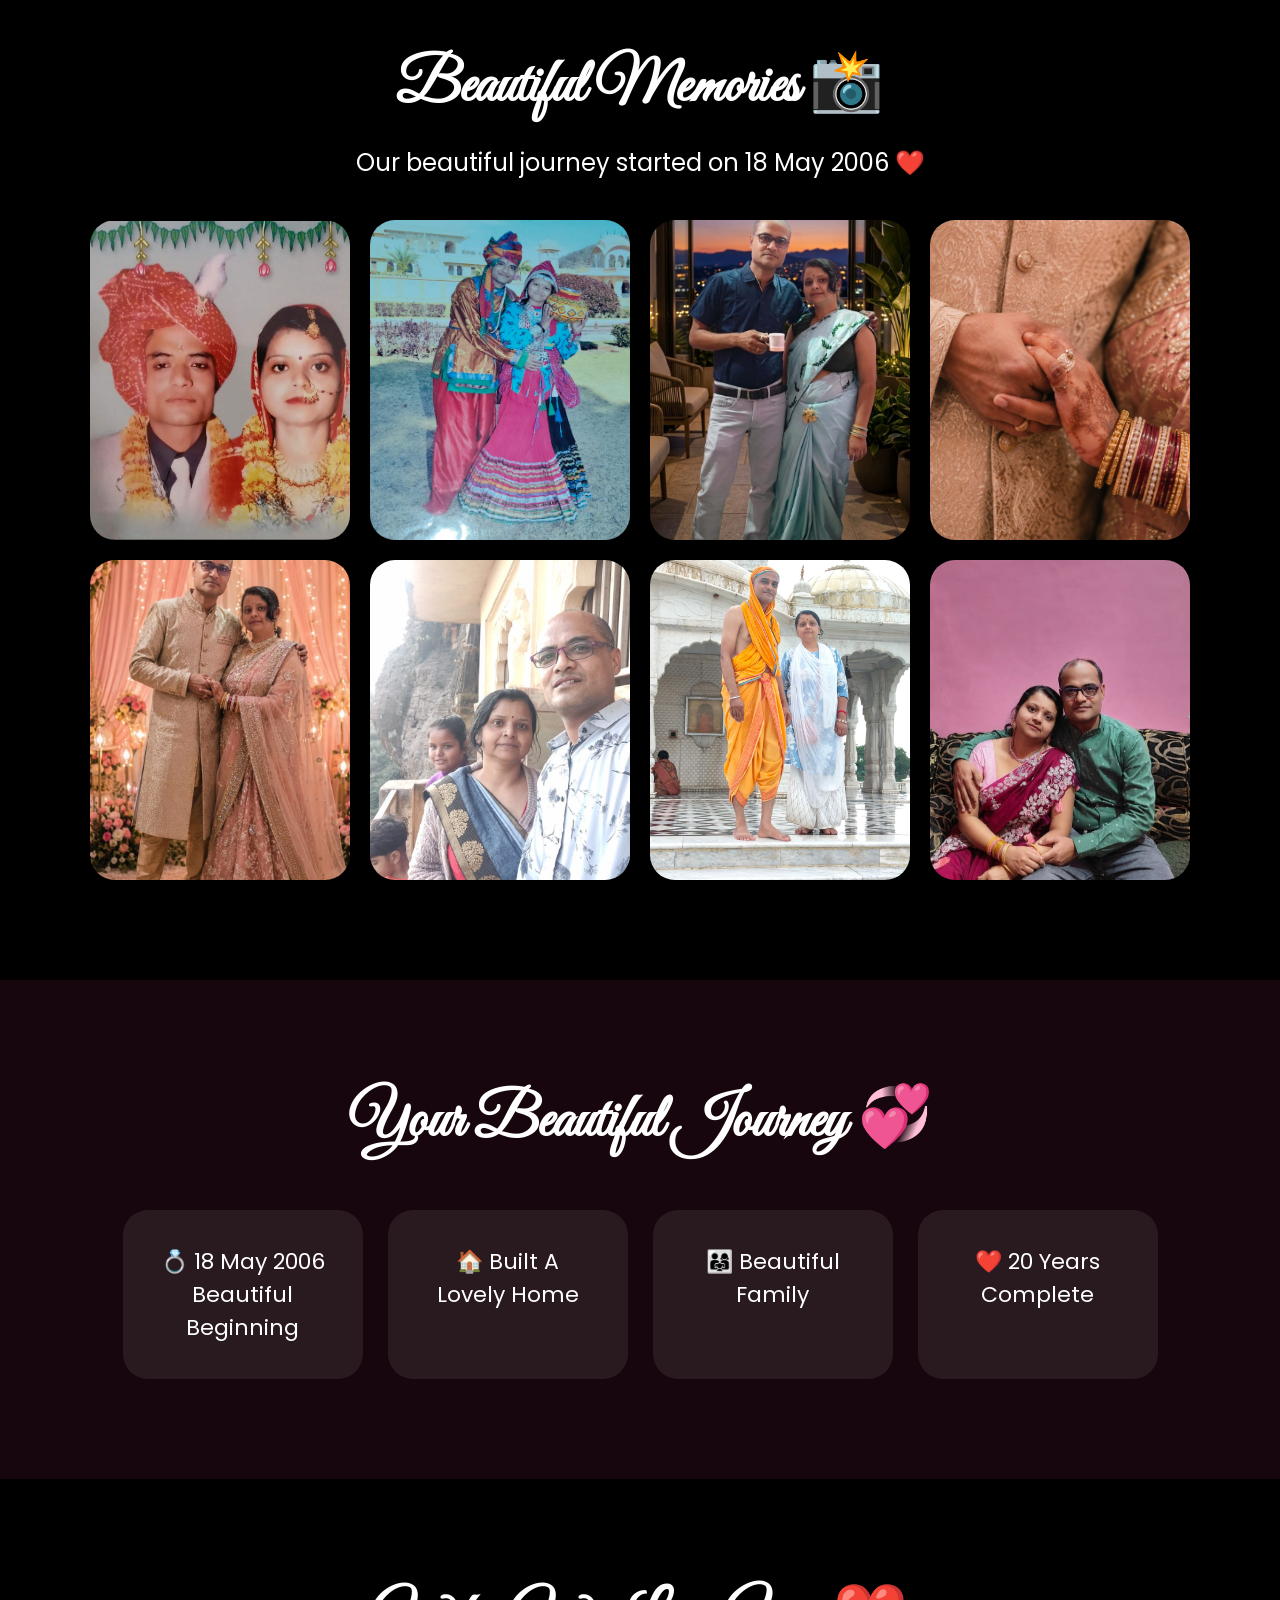
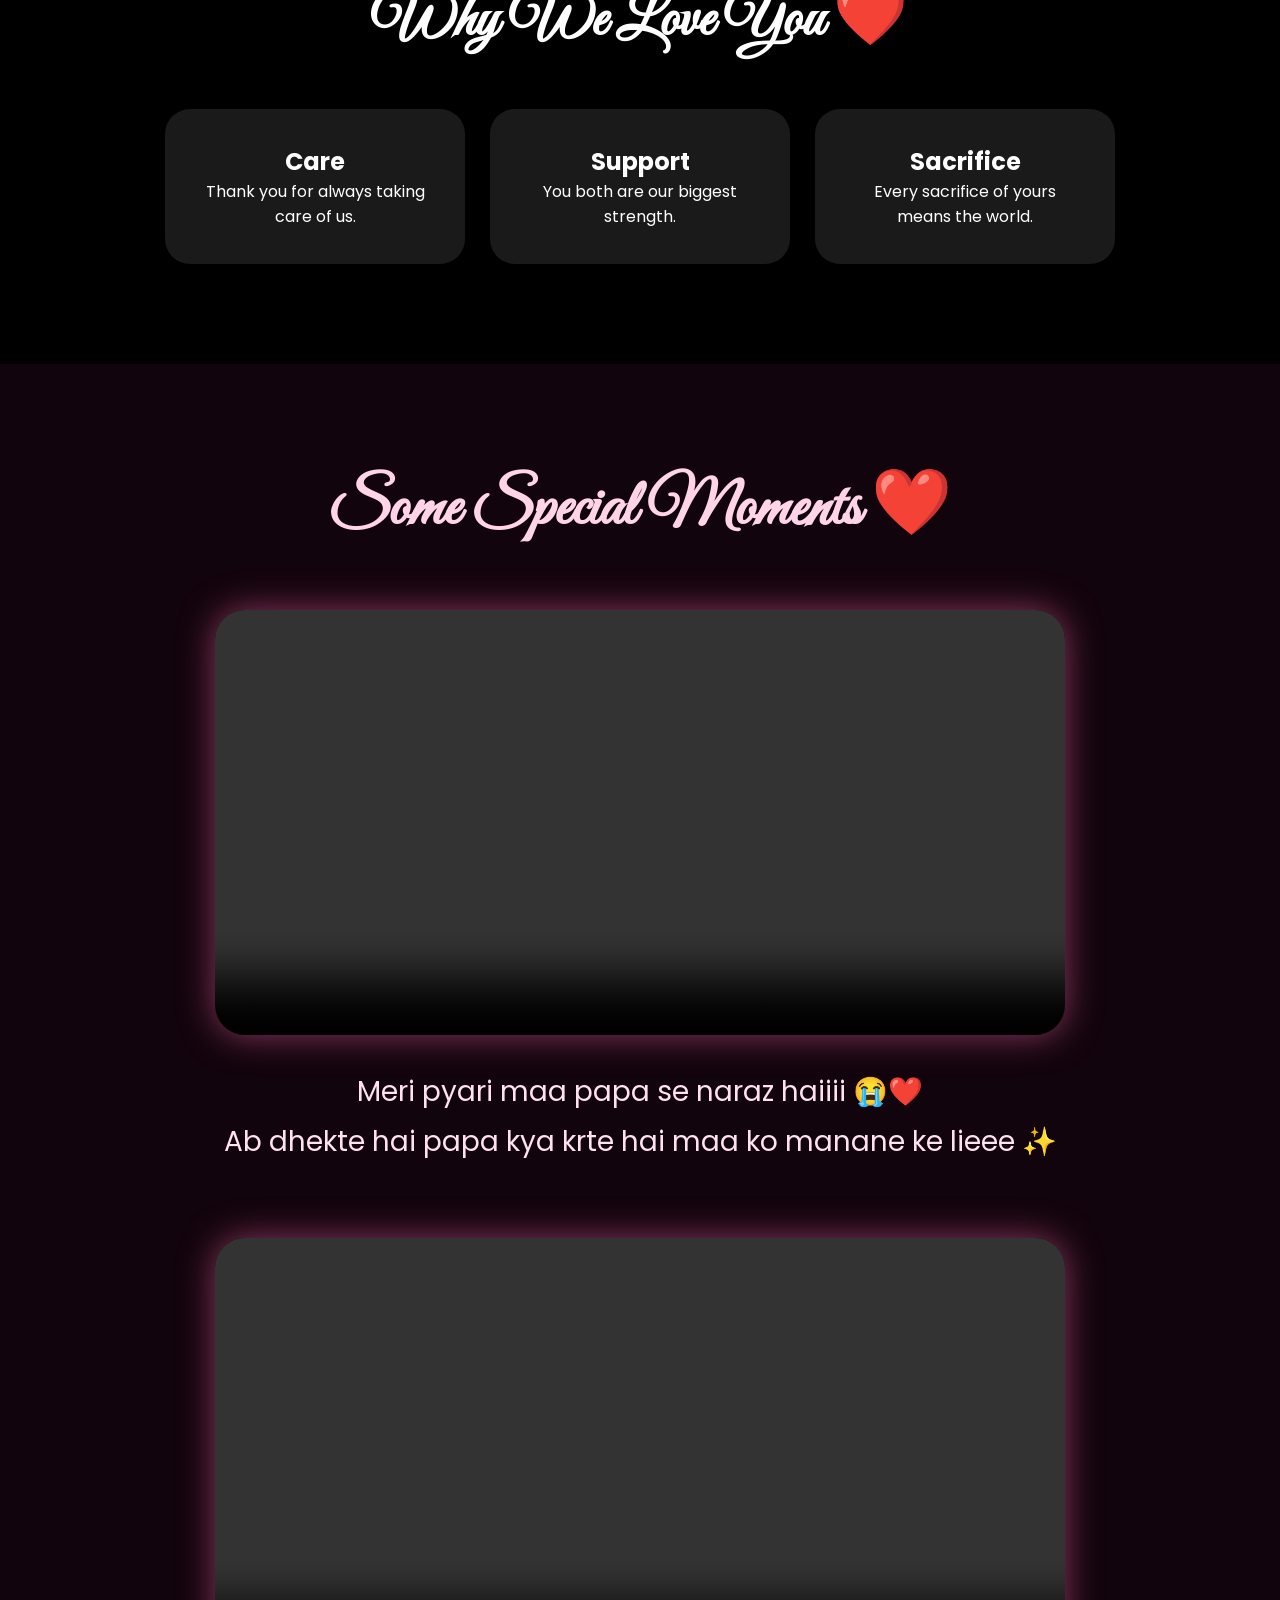
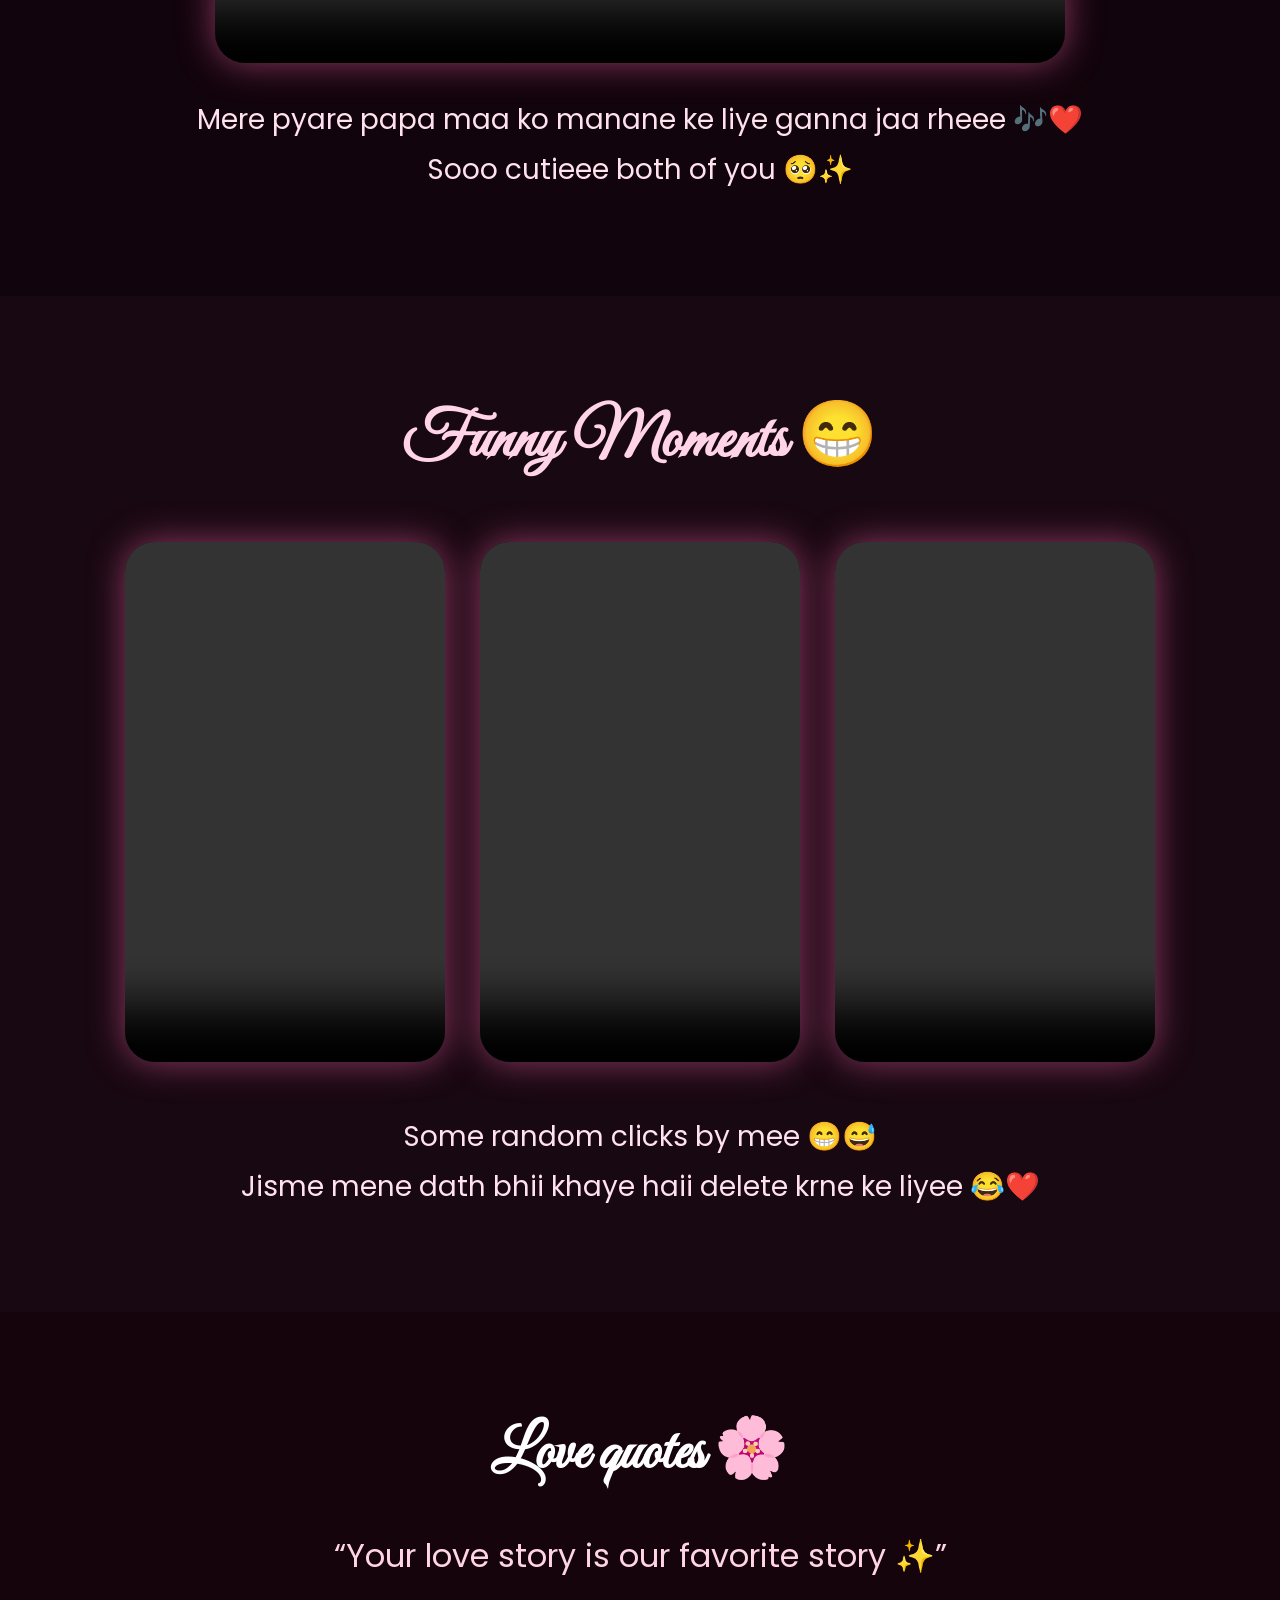
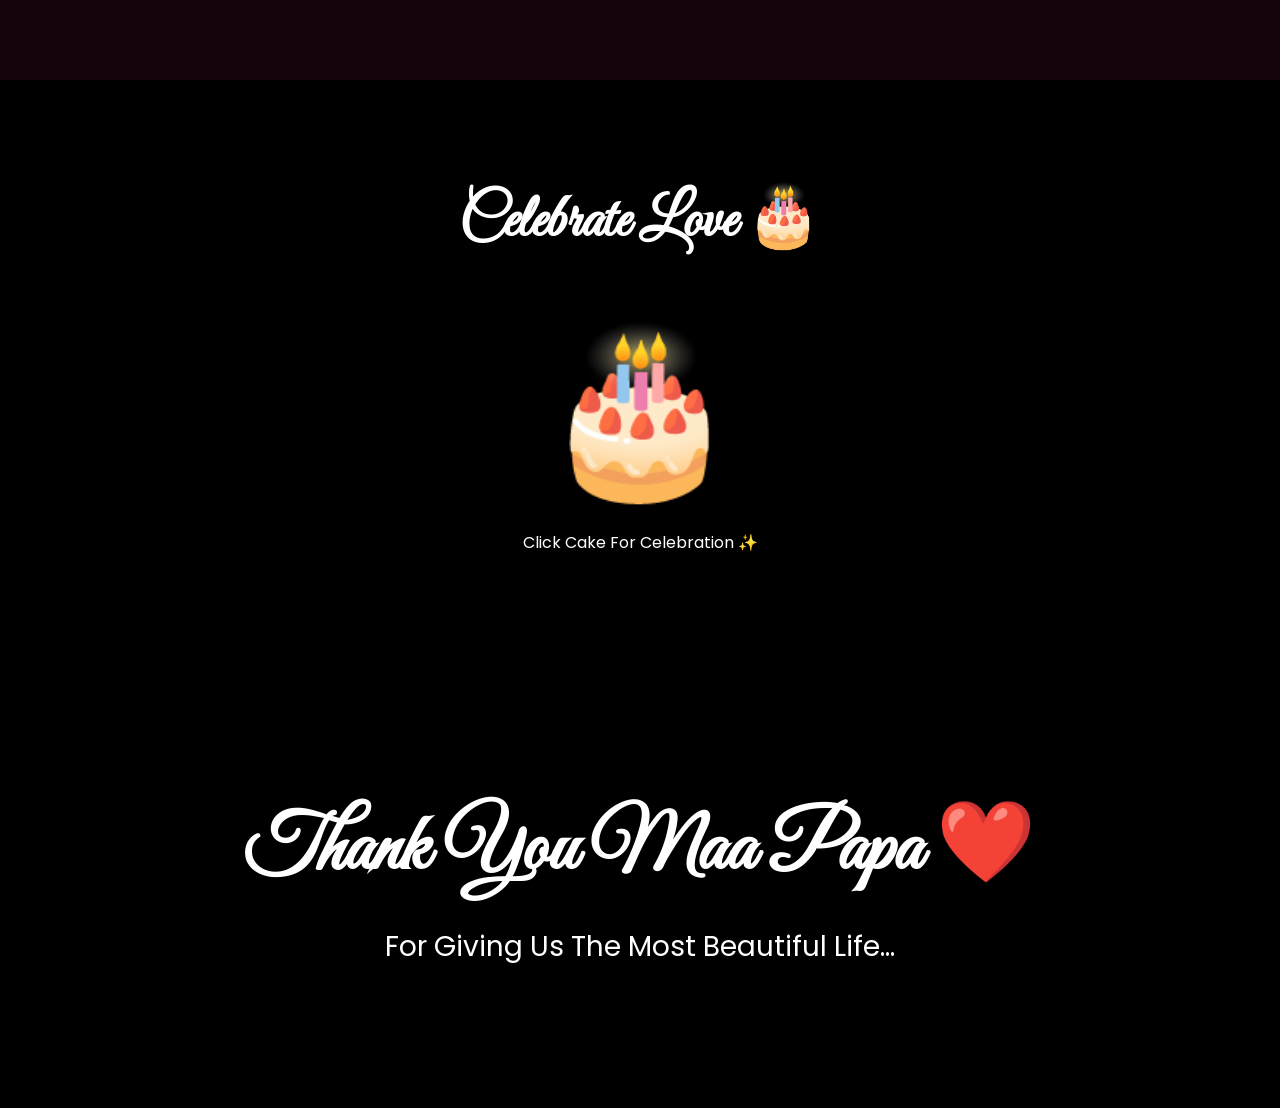
==== commit 3077c603: "Update index.html" ====
--- a/index.html
+++ b/index.html
@@ -1,7 +1,6 @@
 <!DOCTYPE html>
 <html lang="en">
-
-  
+ 
 <head>
 
   <meta charset="UTF-8">
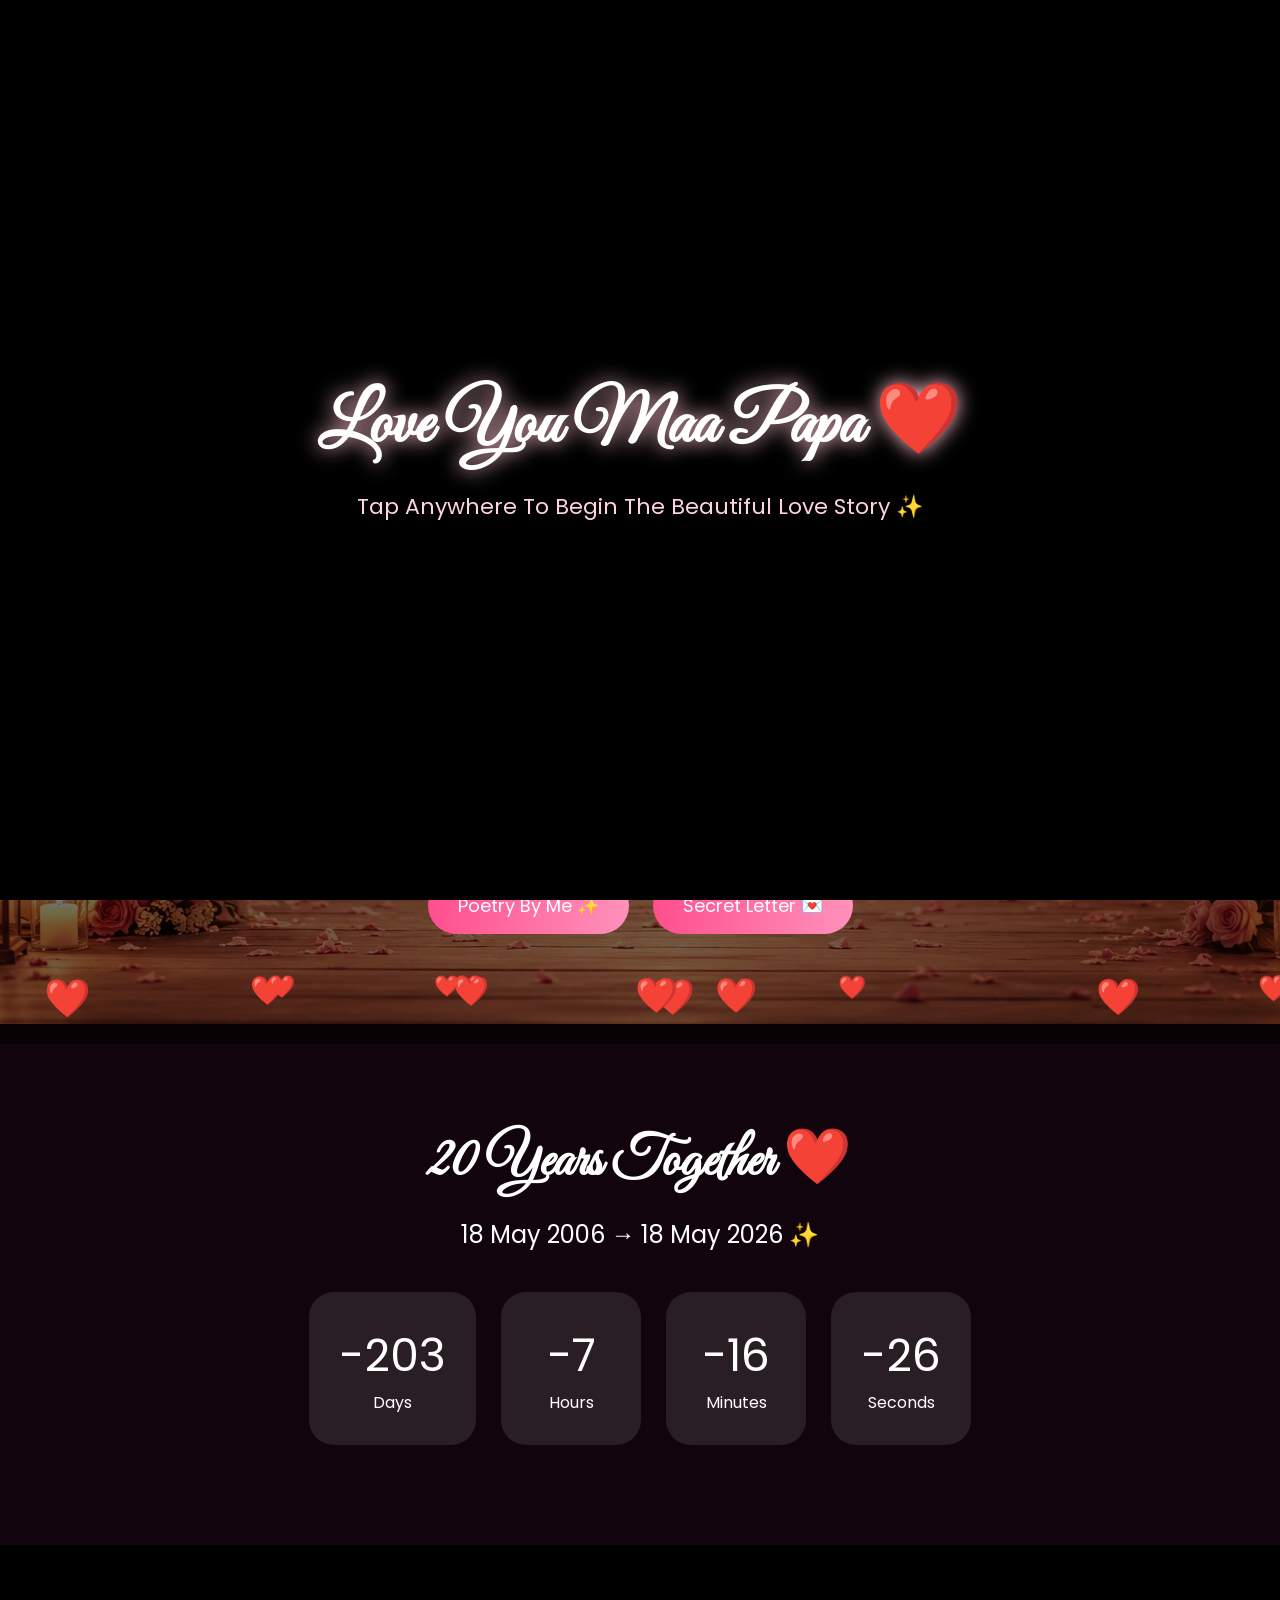
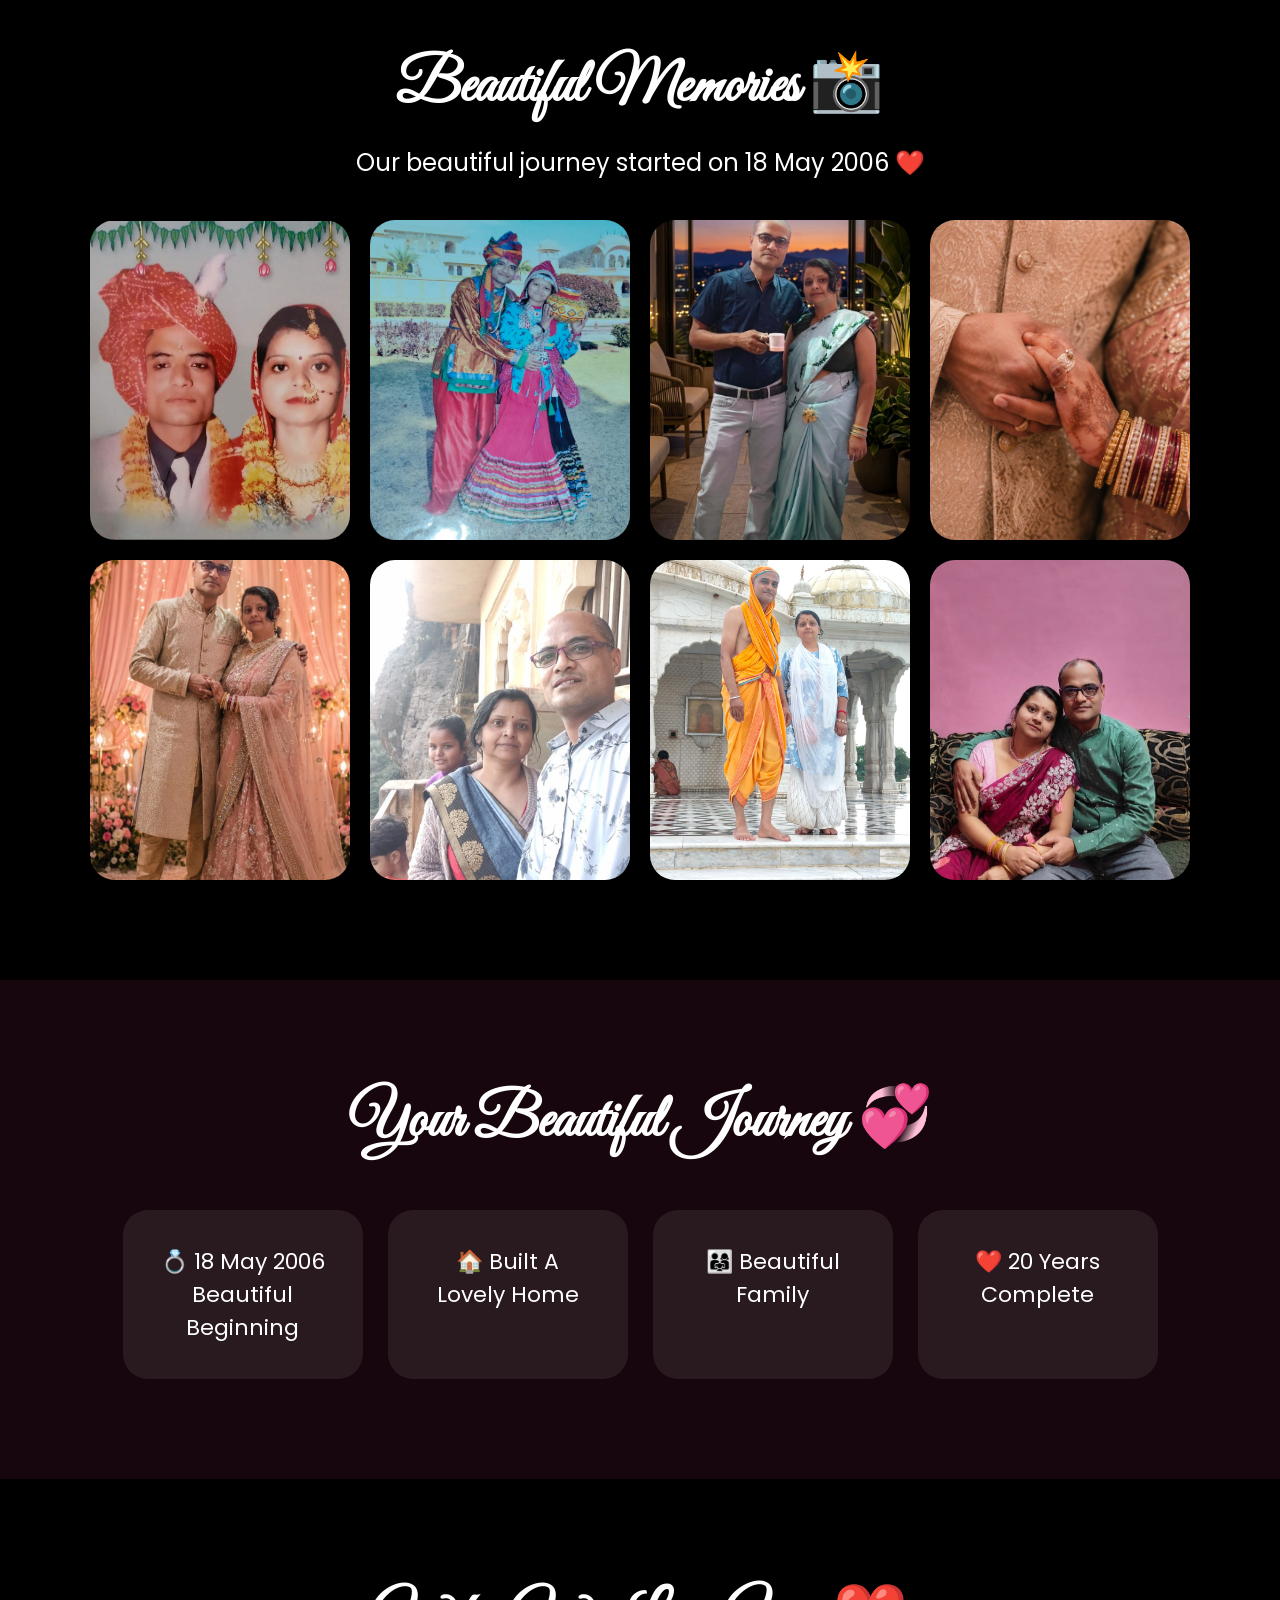
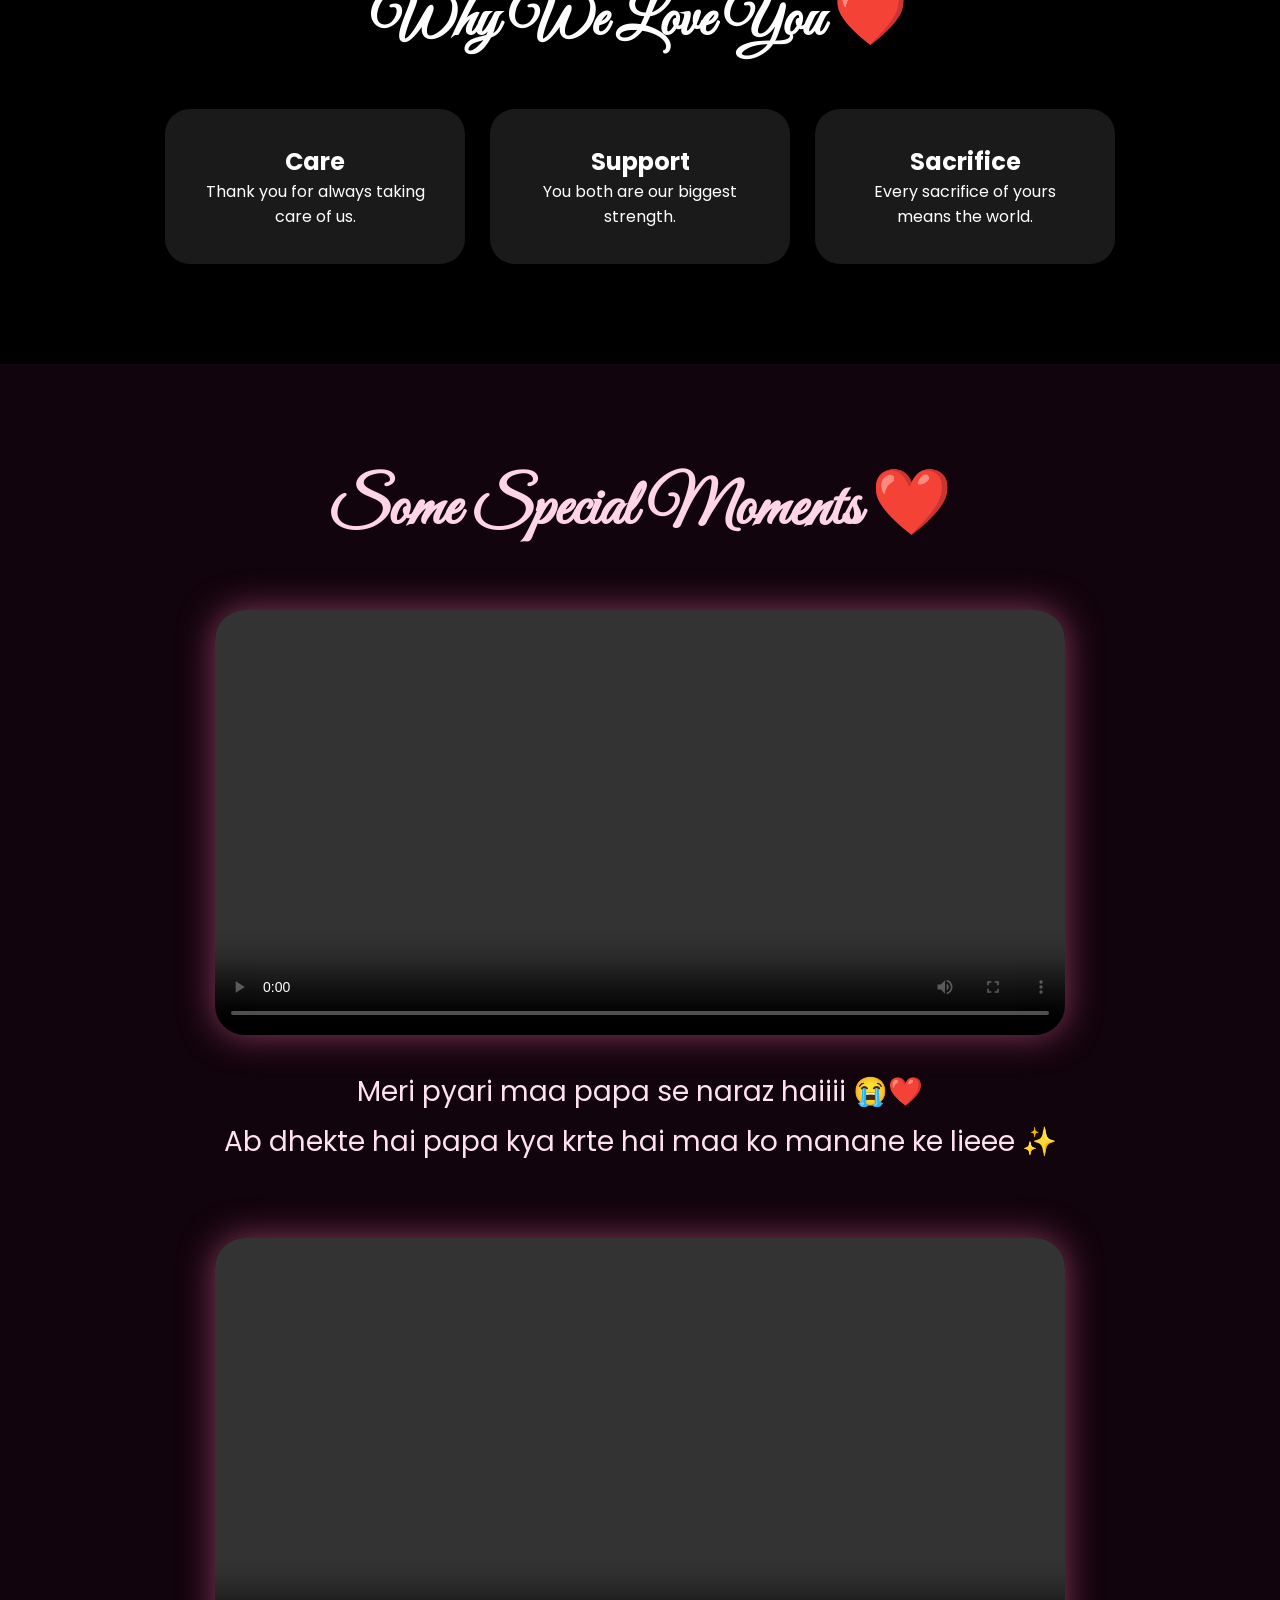
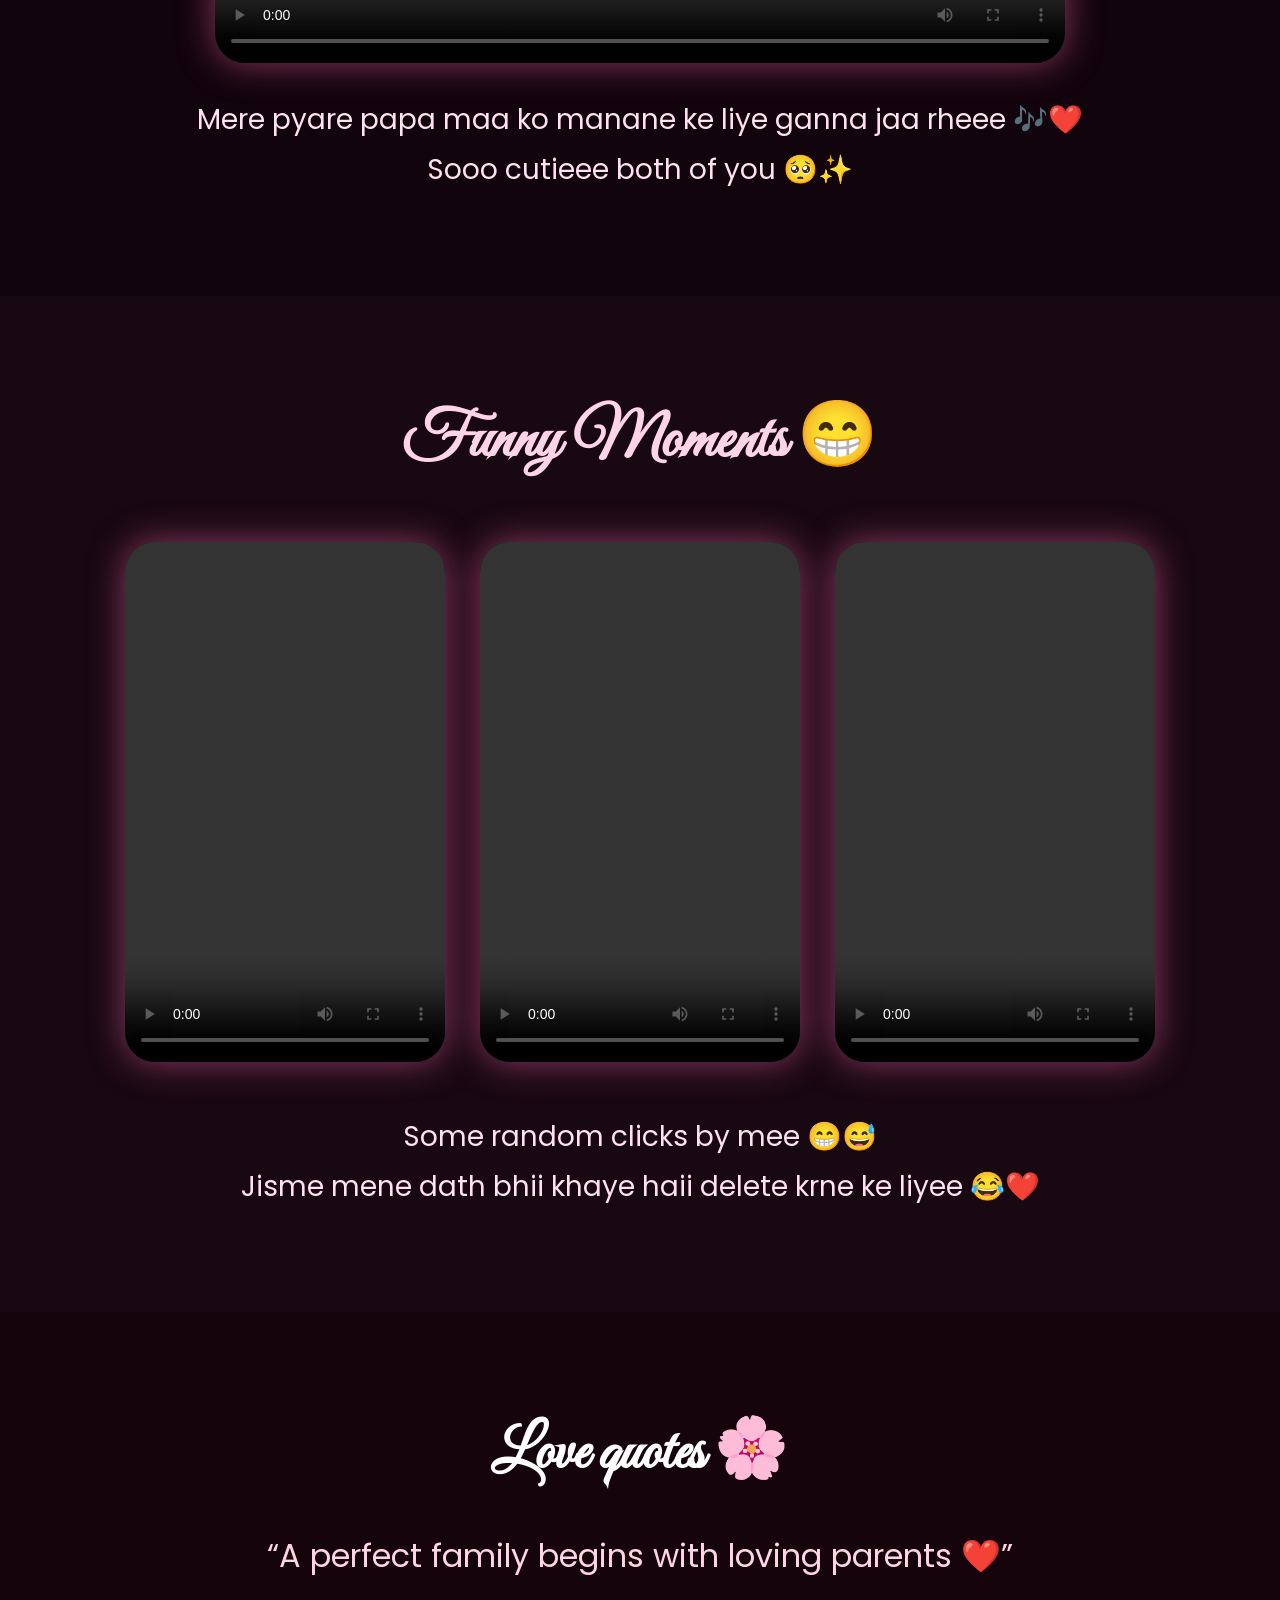
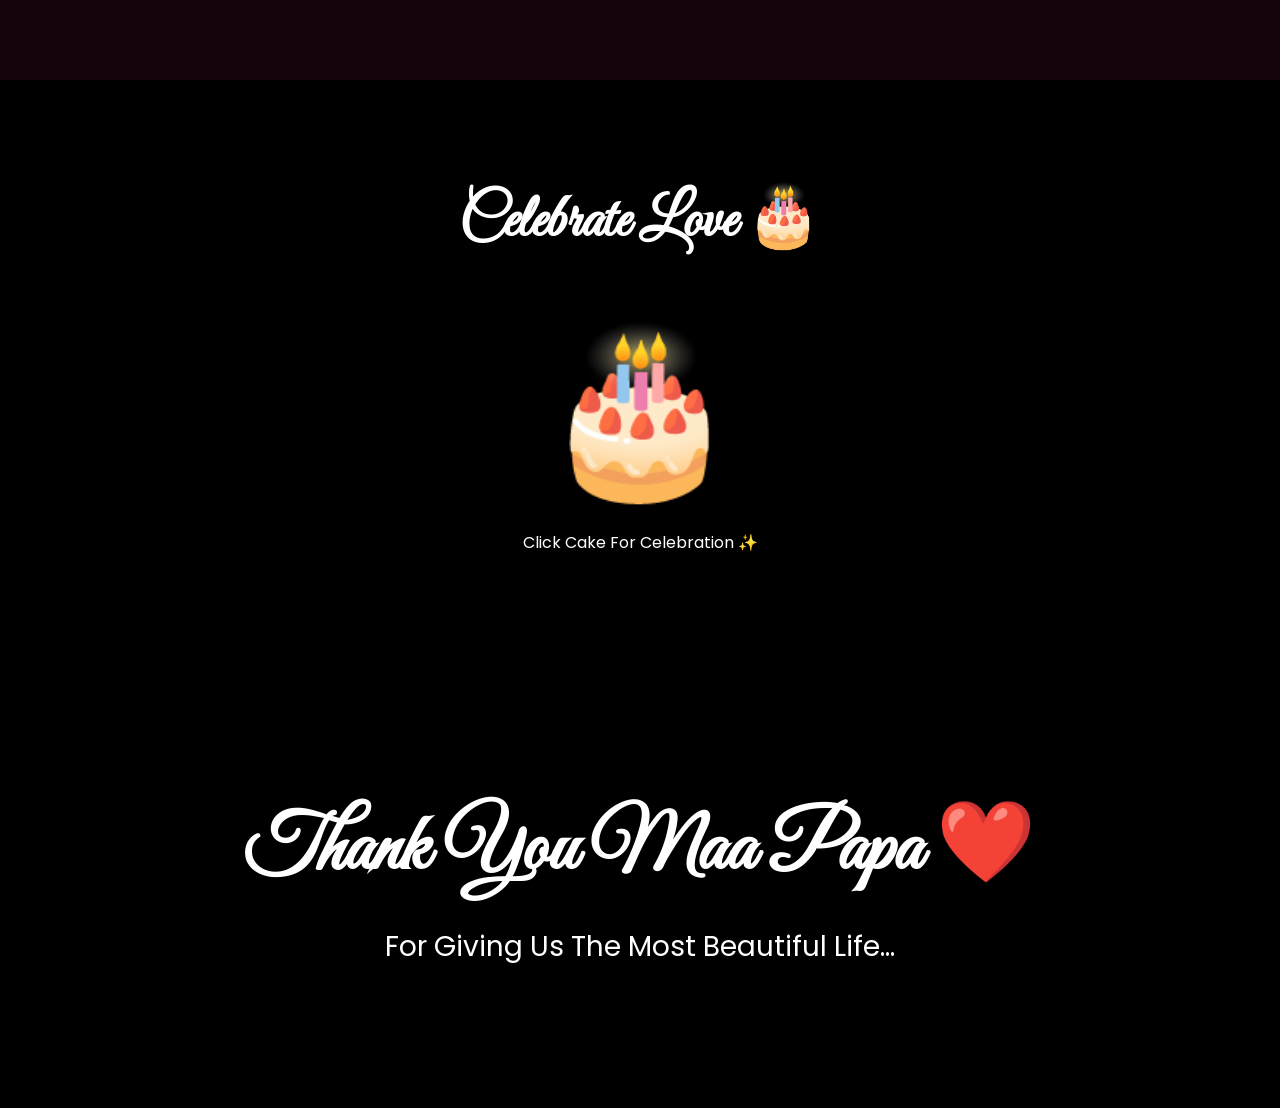
==== commit 5f85cd1e: "Update index.html" ====
--- a/index.html
+++ b/index.html
@@ -282,15 +282,15 @@
     <div class="funny-gallery">
 
       <video controls class="memory-video">
-        <source src="funny moments.mp4" type="video/mp4">
+        <source src="Funny moments.mp4" type="video/mp4">
       </video>
 
       <video controls class="memory-video">
-        <source src="funny moments1.mp4" type="video/mp4">
+        <source src="Funny moments1.mp4" type="video/mp4">
       </video>
 
       <video controls class="memory-video">
-        <source src="funny moments2.mp4" type="video/mp4">
+        <source src="Funny moments2.mp4" type="video/mp4">
       </video>
 
     </div>
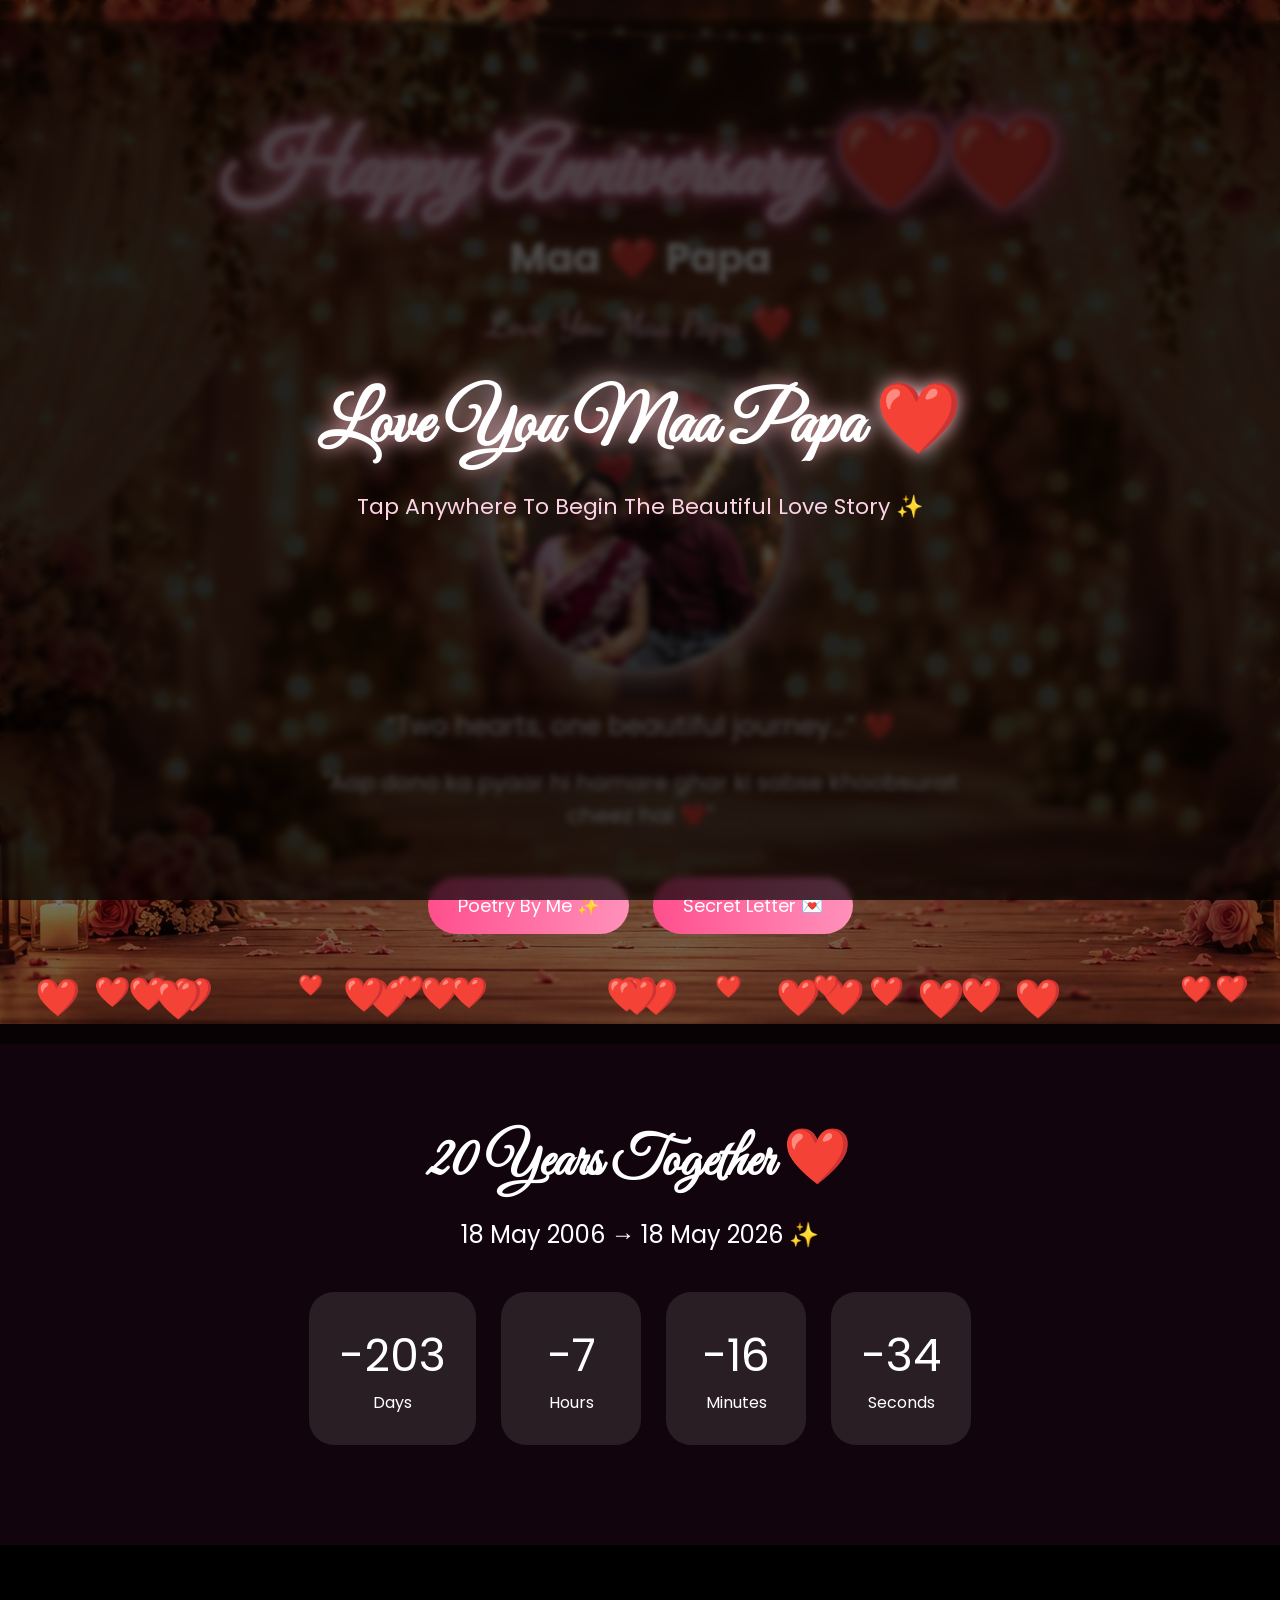
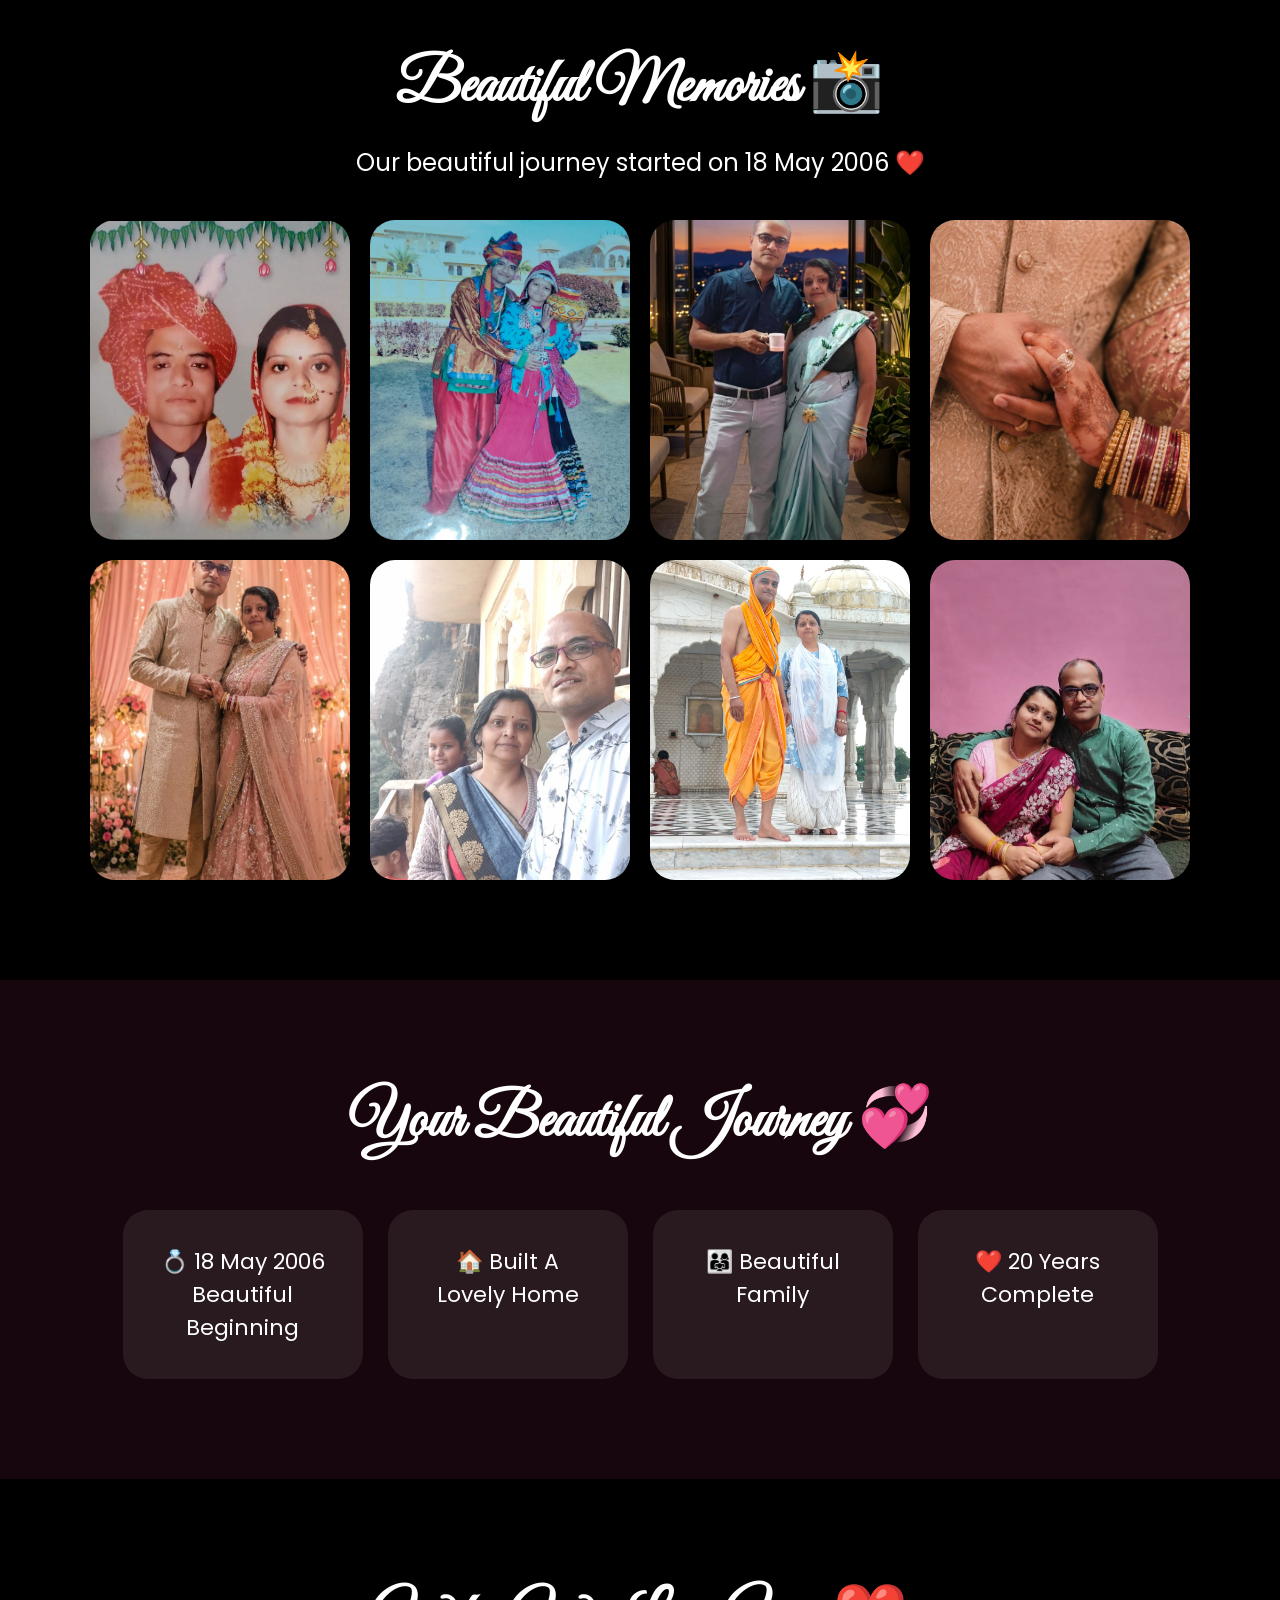
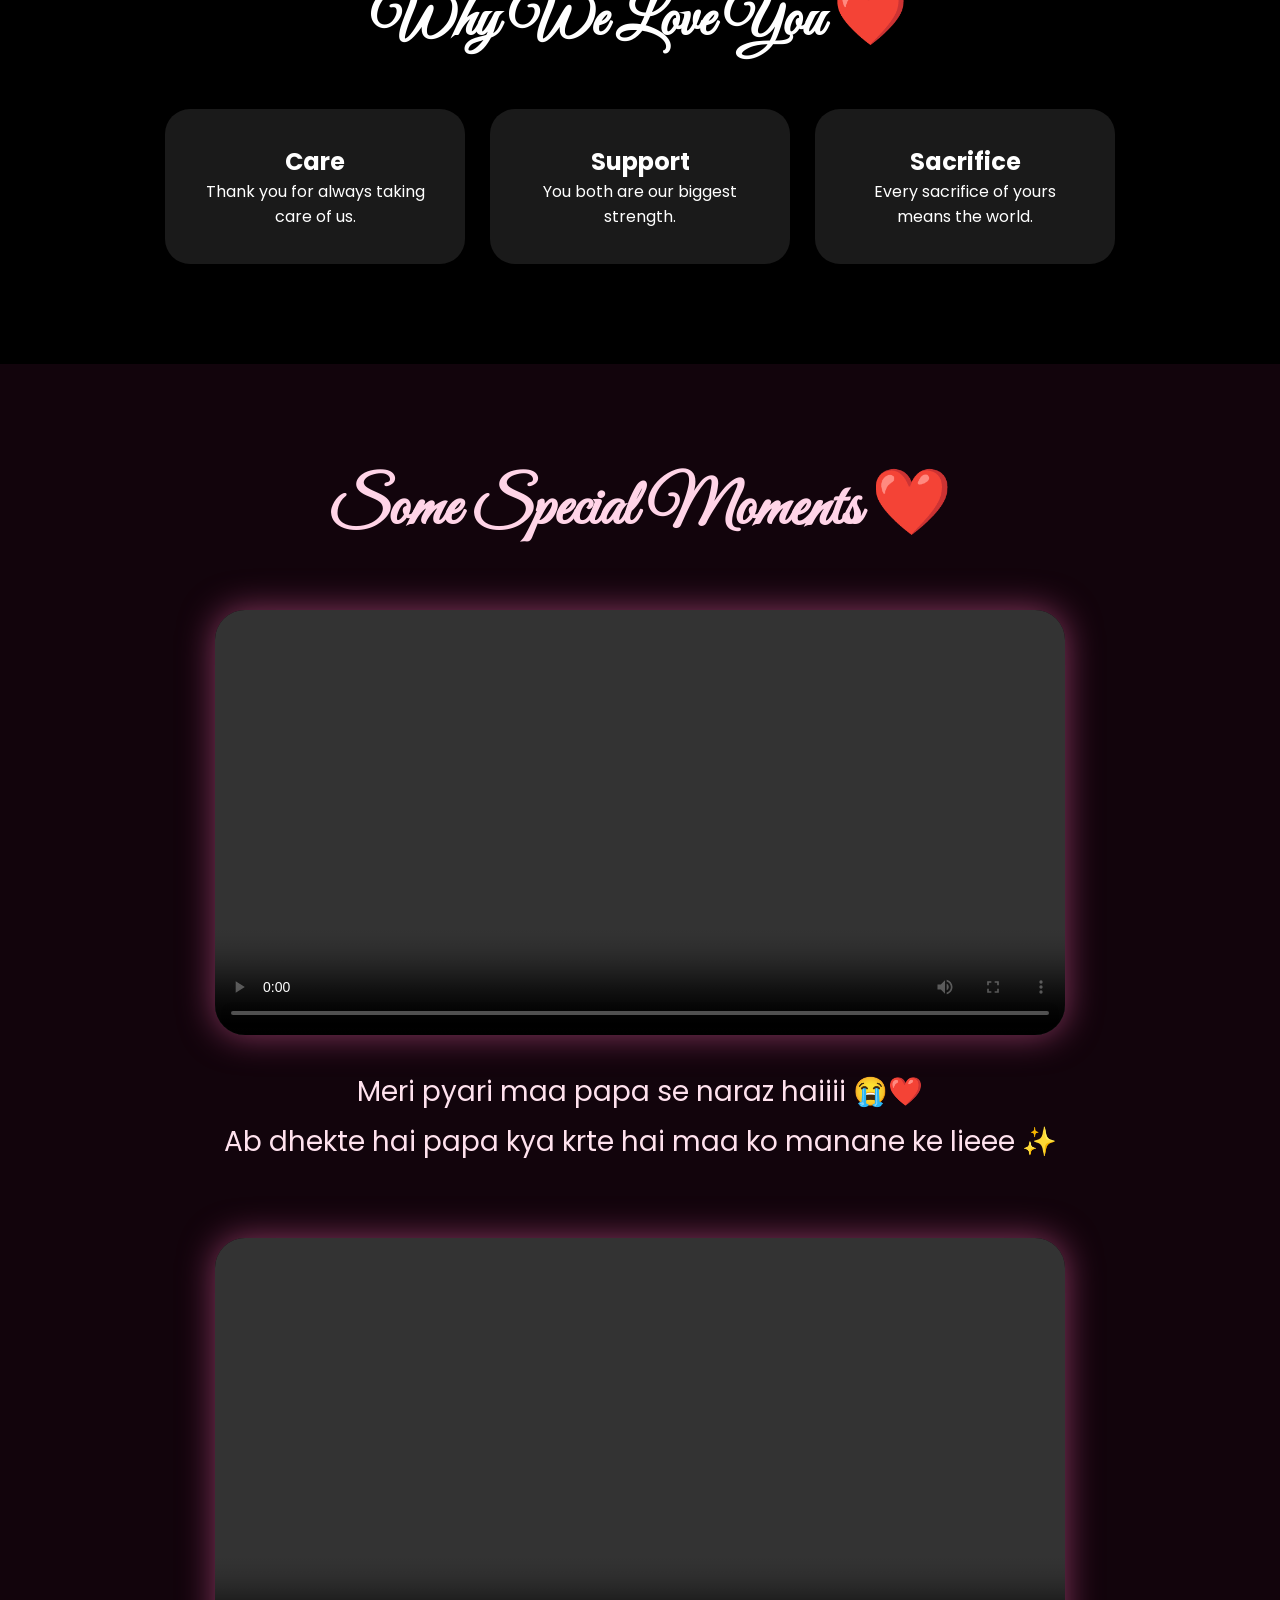
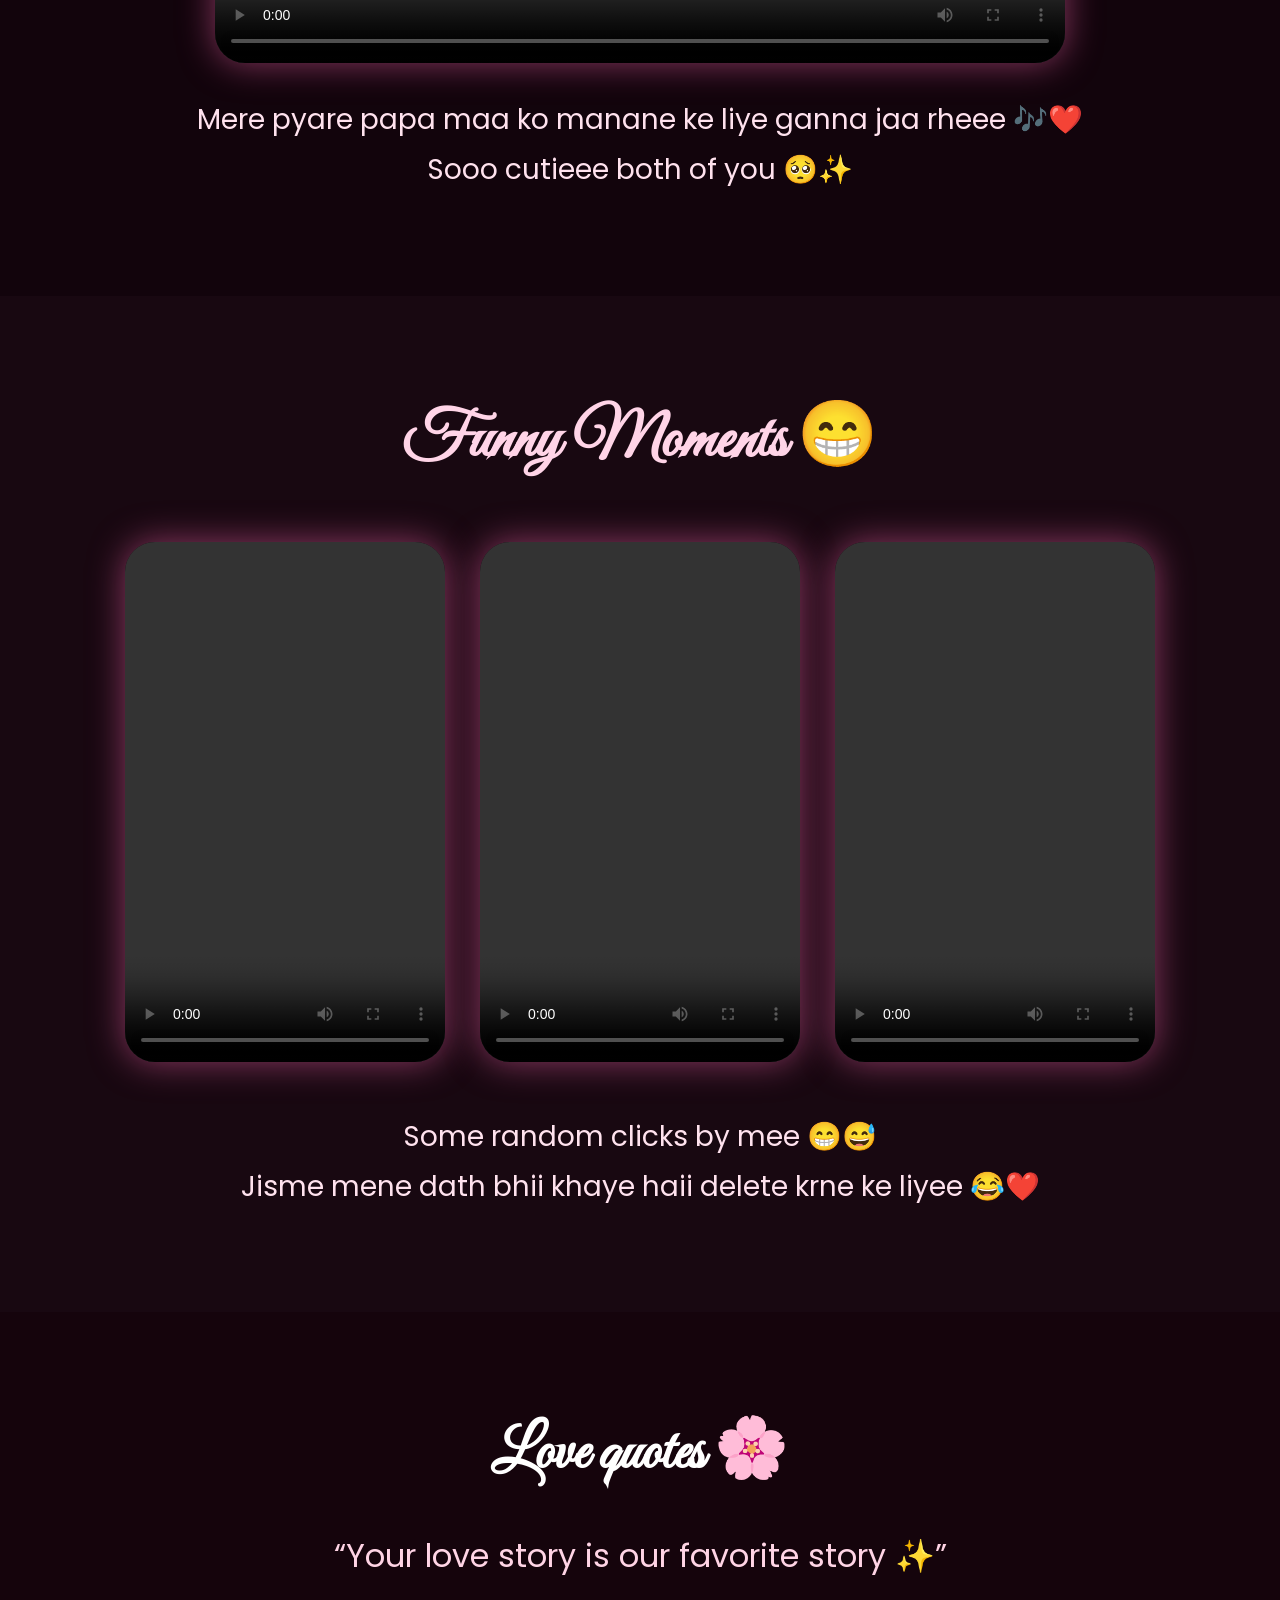
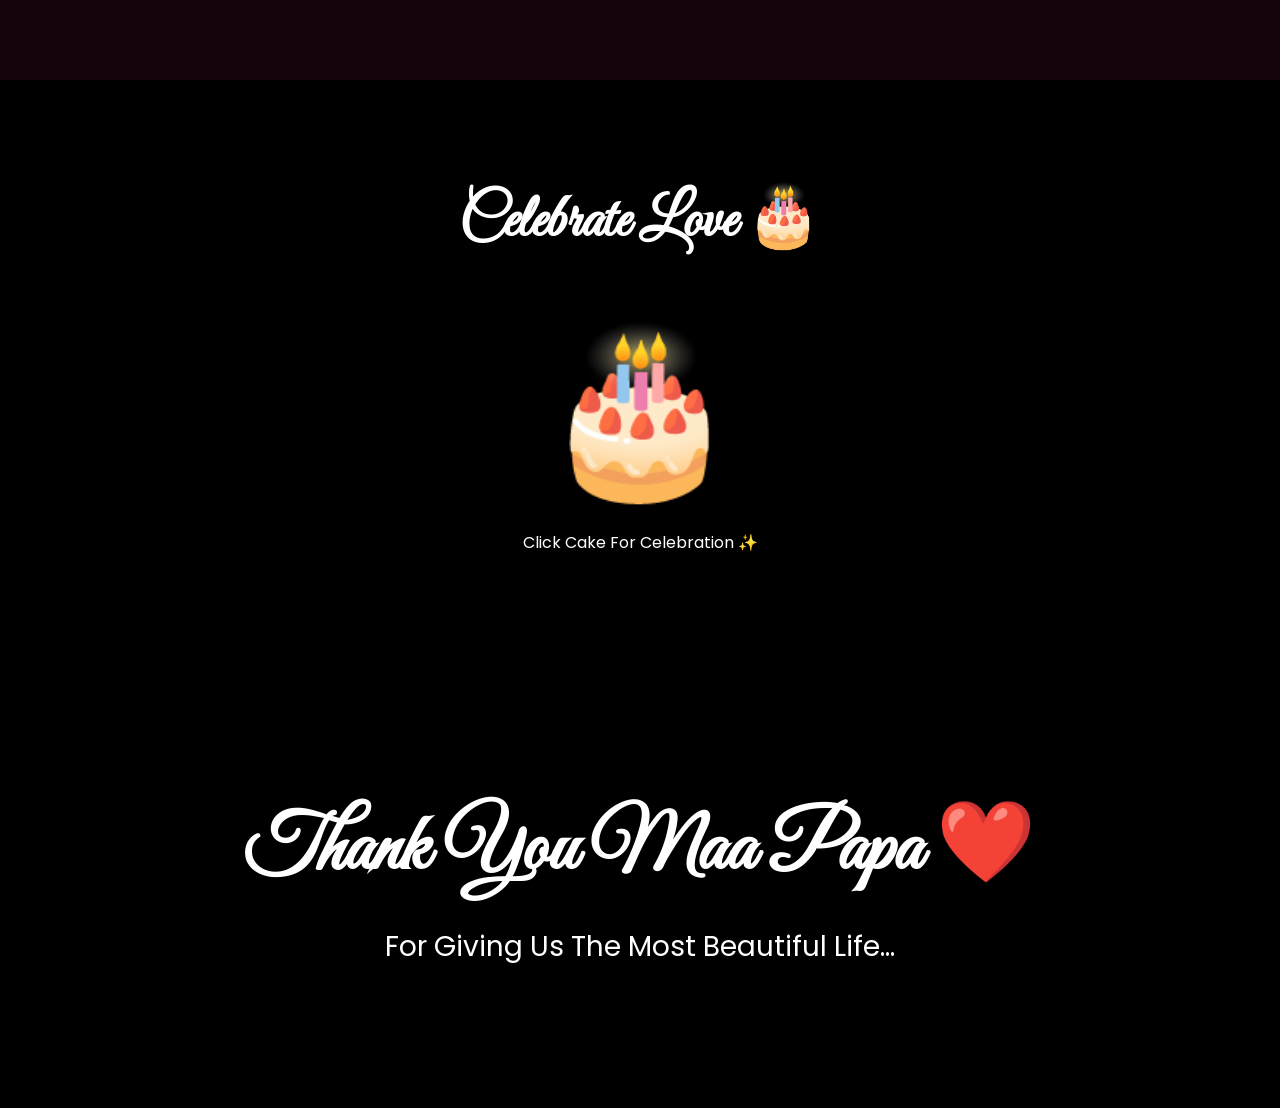
==== commit 650cf4cc: "Update index.html" ====
--- a/index.html
+++ b/index.html
@@ -19,6 +19,9 @@
   <!-- INTRO -->
 
   <div class="intro-screen" id="intro">
+   <!-- HEARTS -->
+
+  <div class="hearts-container"></div>
 
     <div class="intro-content">
 
@@ -42,13 +45,9 @@
     <source src="song.mpeg" type="audio/mpeg">
   </audio>
 
-
-
-  <!-- HEARTS -->
+<!-- HEARTS -->
 
   <div class="hearts-container"></div>
-
-
 
   <!-- HERO -->
 
--- a/style.css
+++ b/style.css
@@ -26,6 +26,8 @@
   align-items:center;
   text-align:center;
   cursor:pointer;
+  background:rgba(0,0,0,0.7);
+backdrop-filter:blur(3px);
 }
 
 .intro-title{
@@ -650,4 +652,4 @@
 .quote-list::-webkit-scrollbar-thumb{
   background:pink;
   border-radius:20px;
-}+}
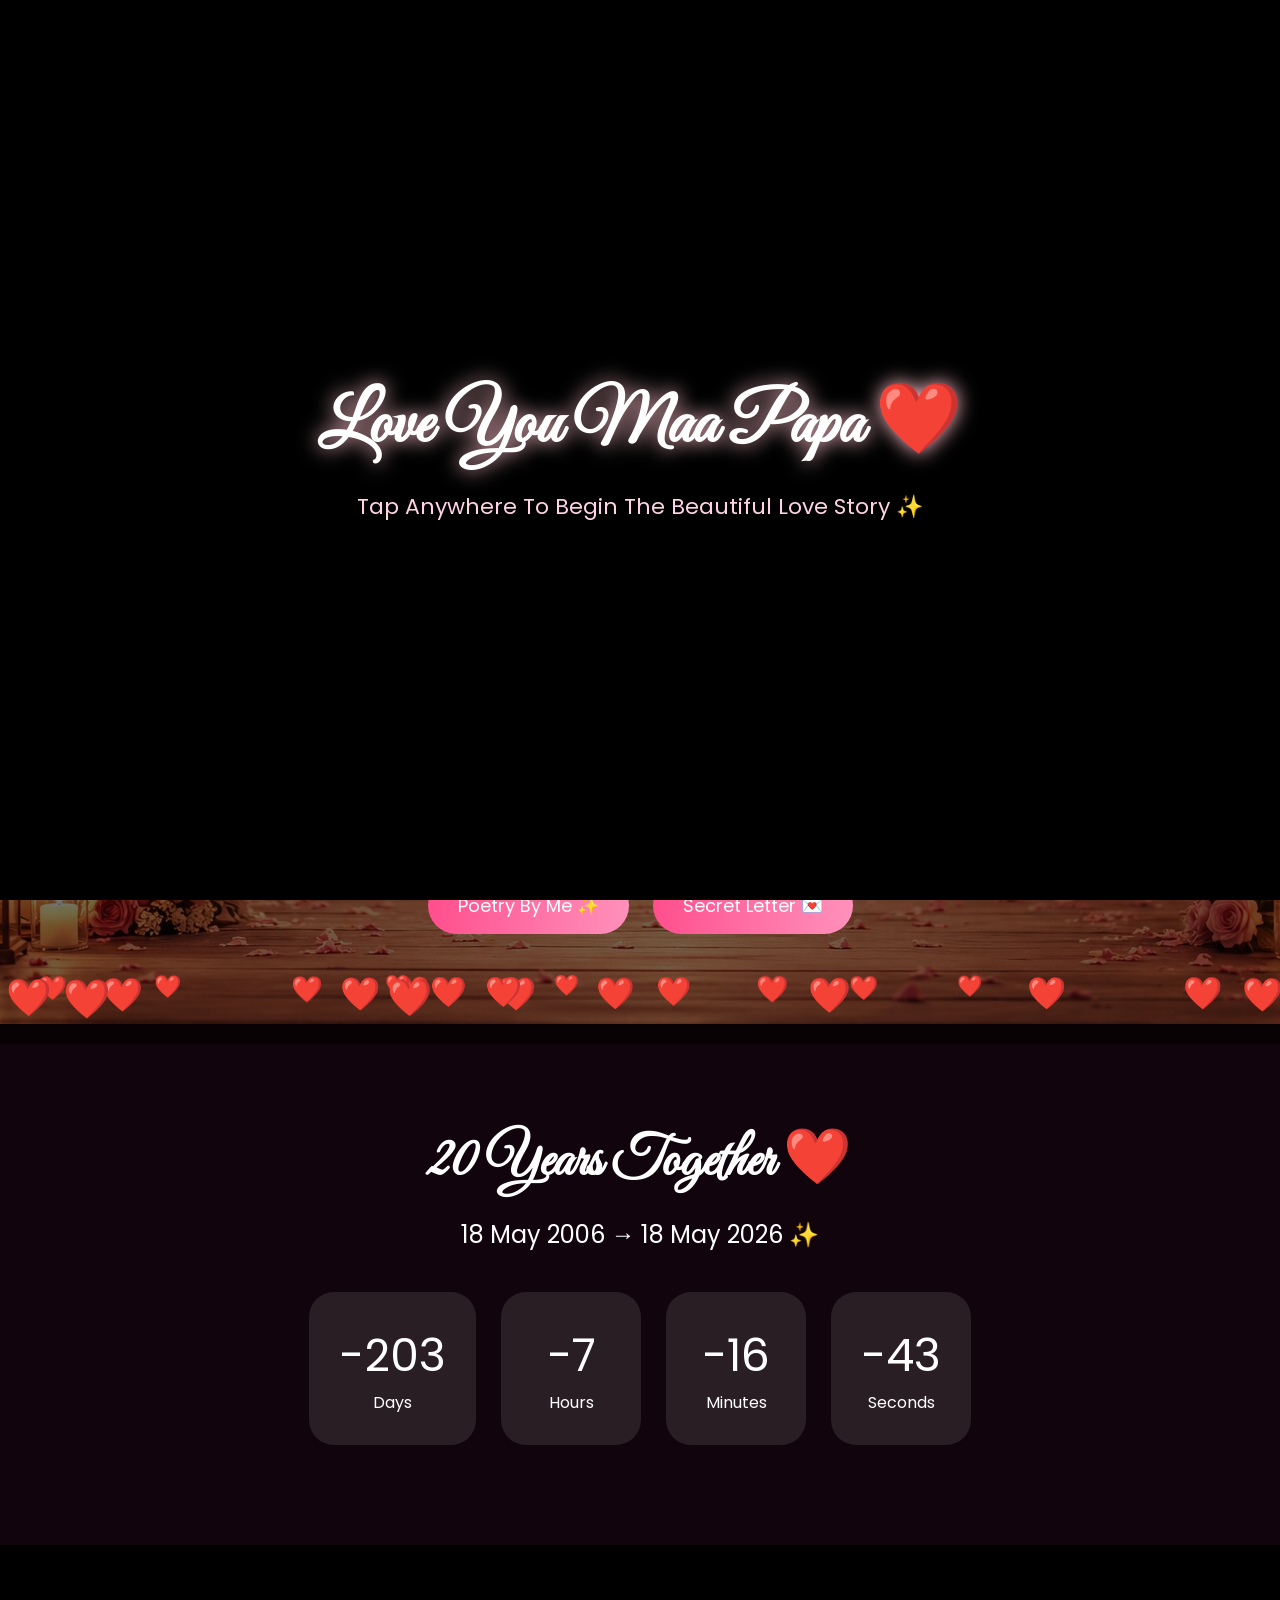
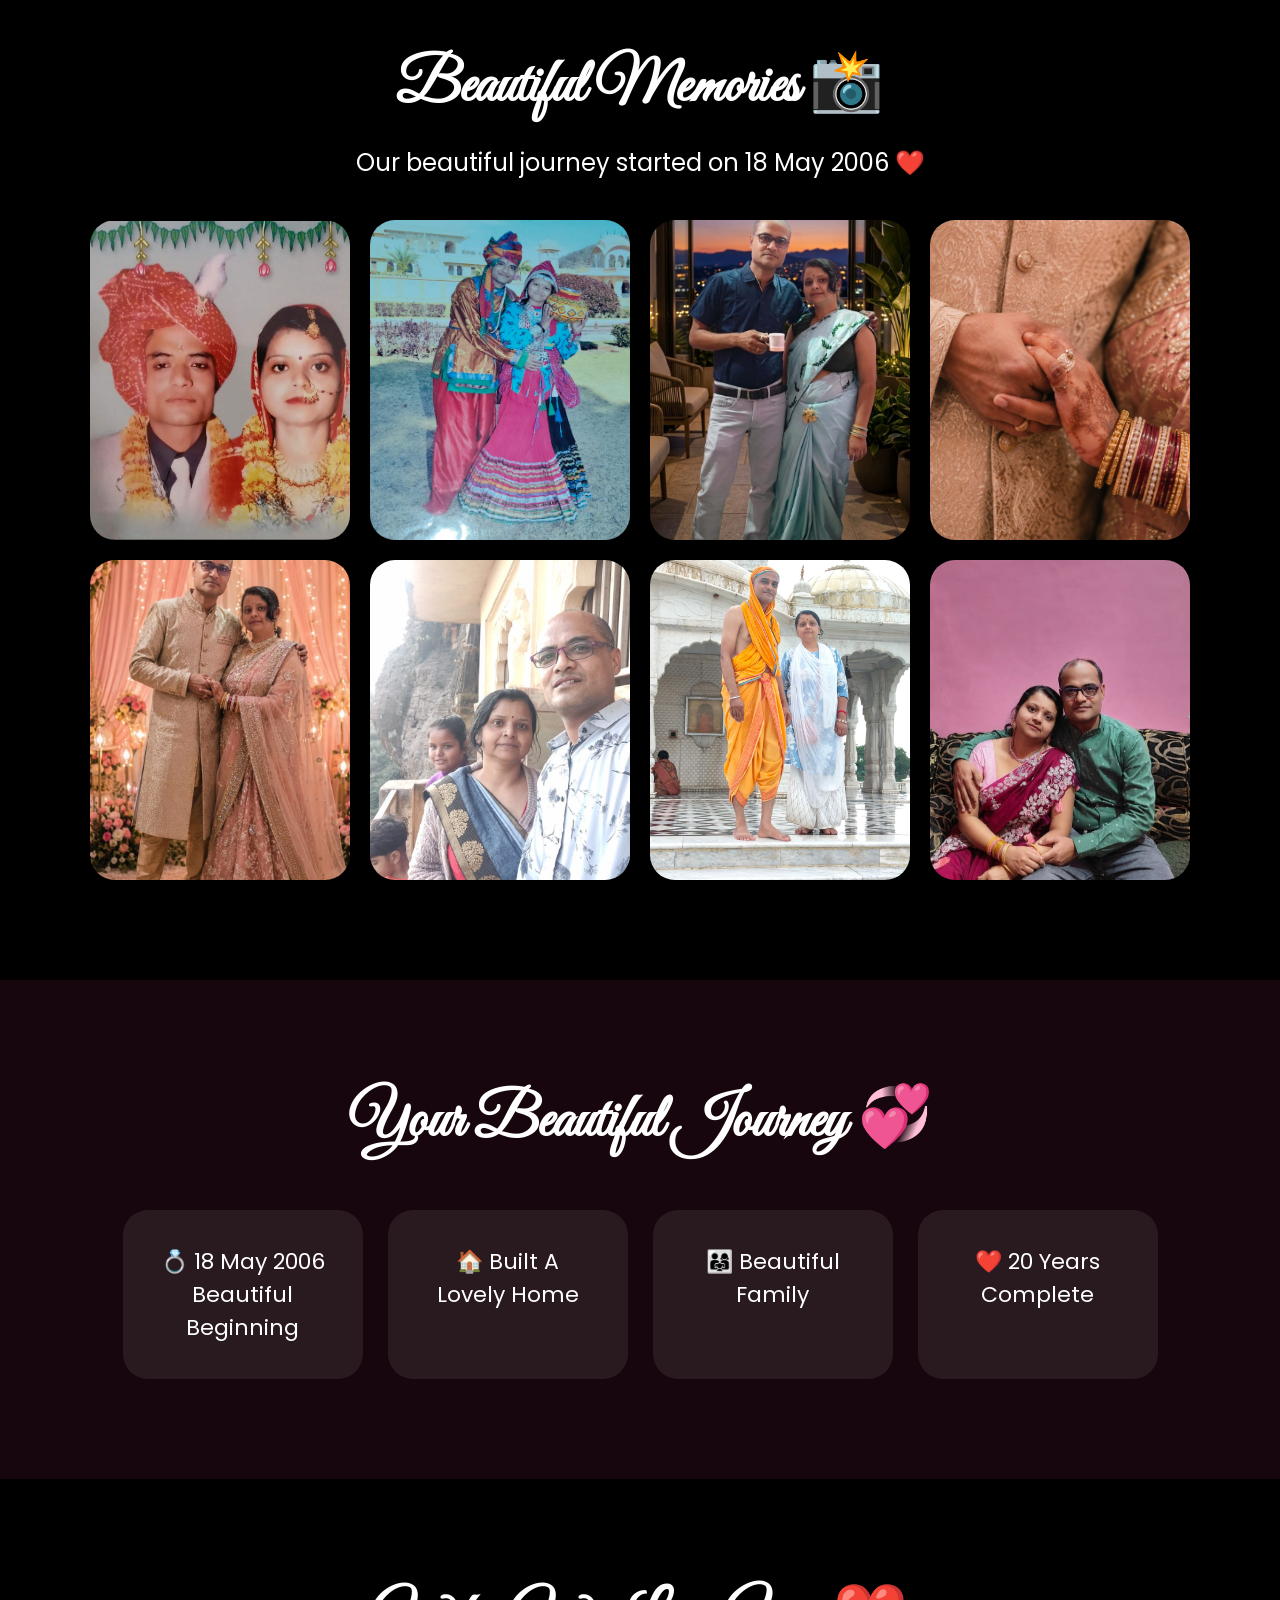
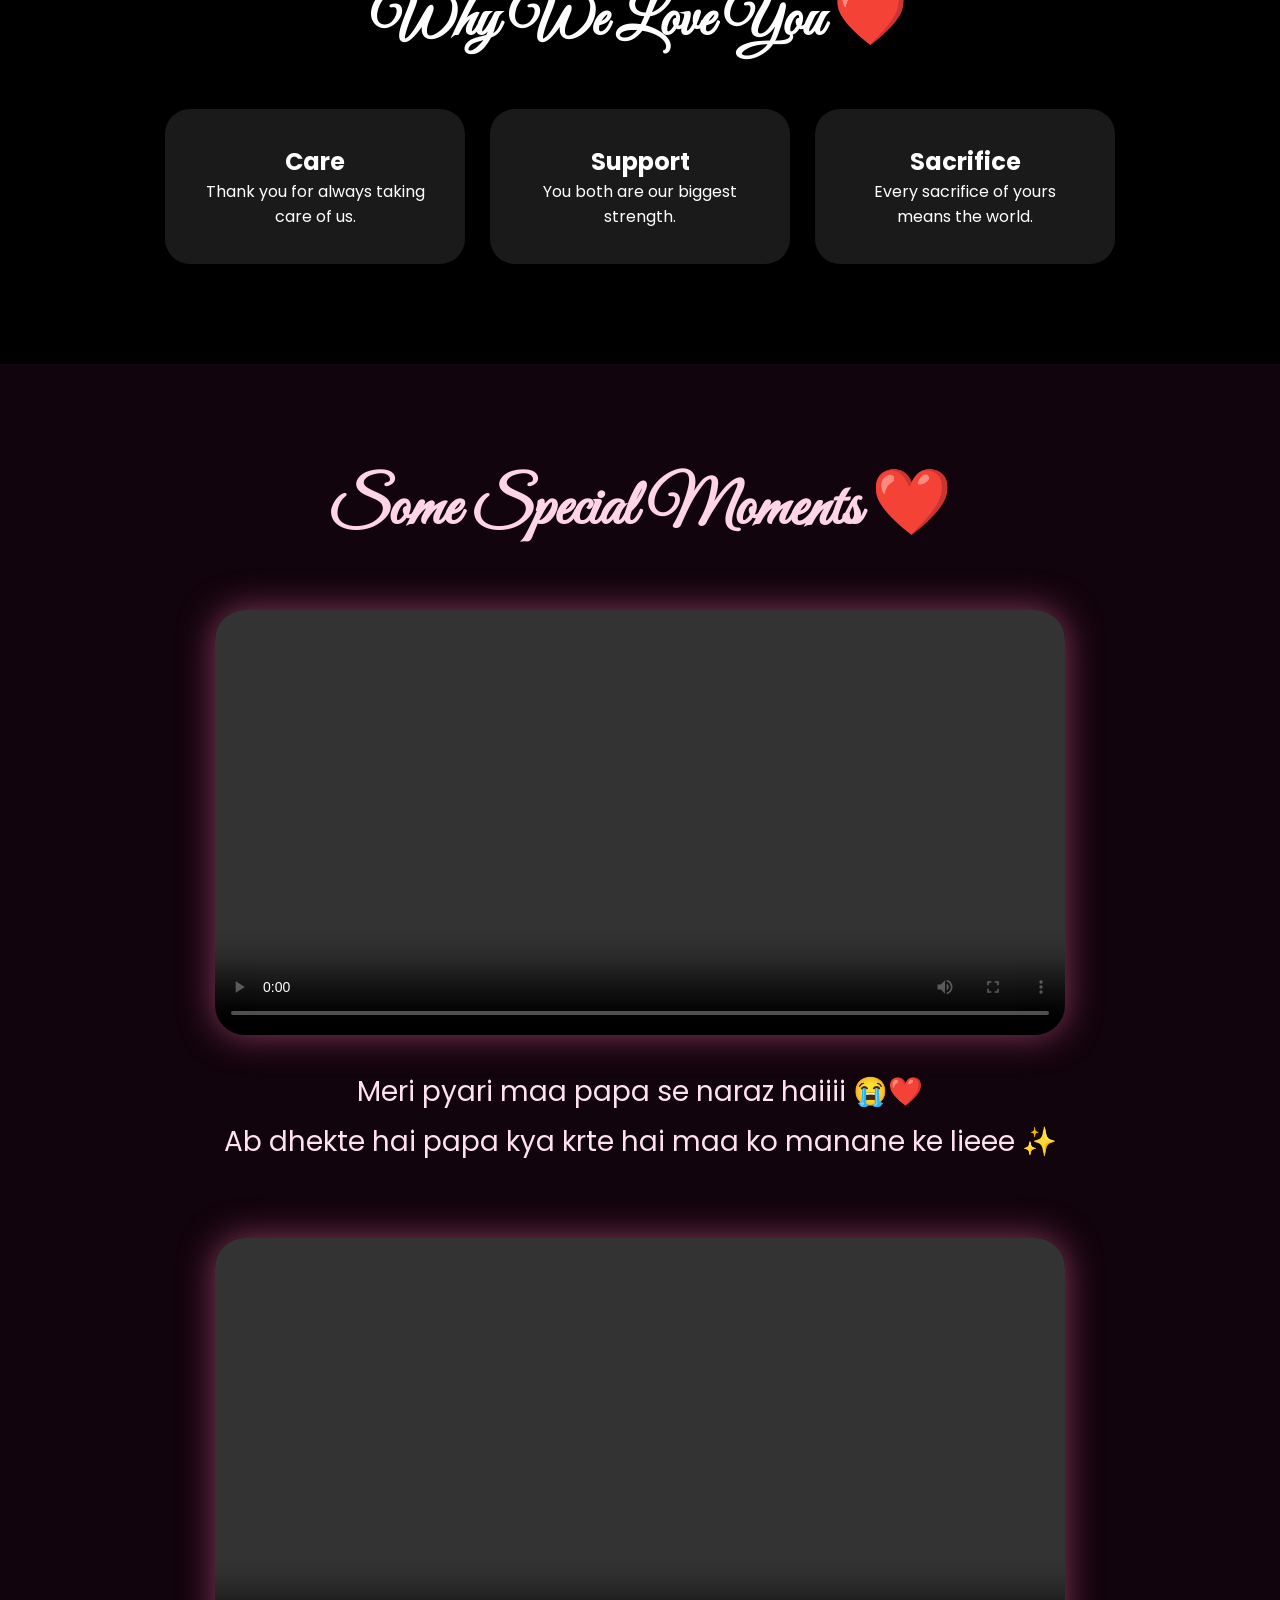
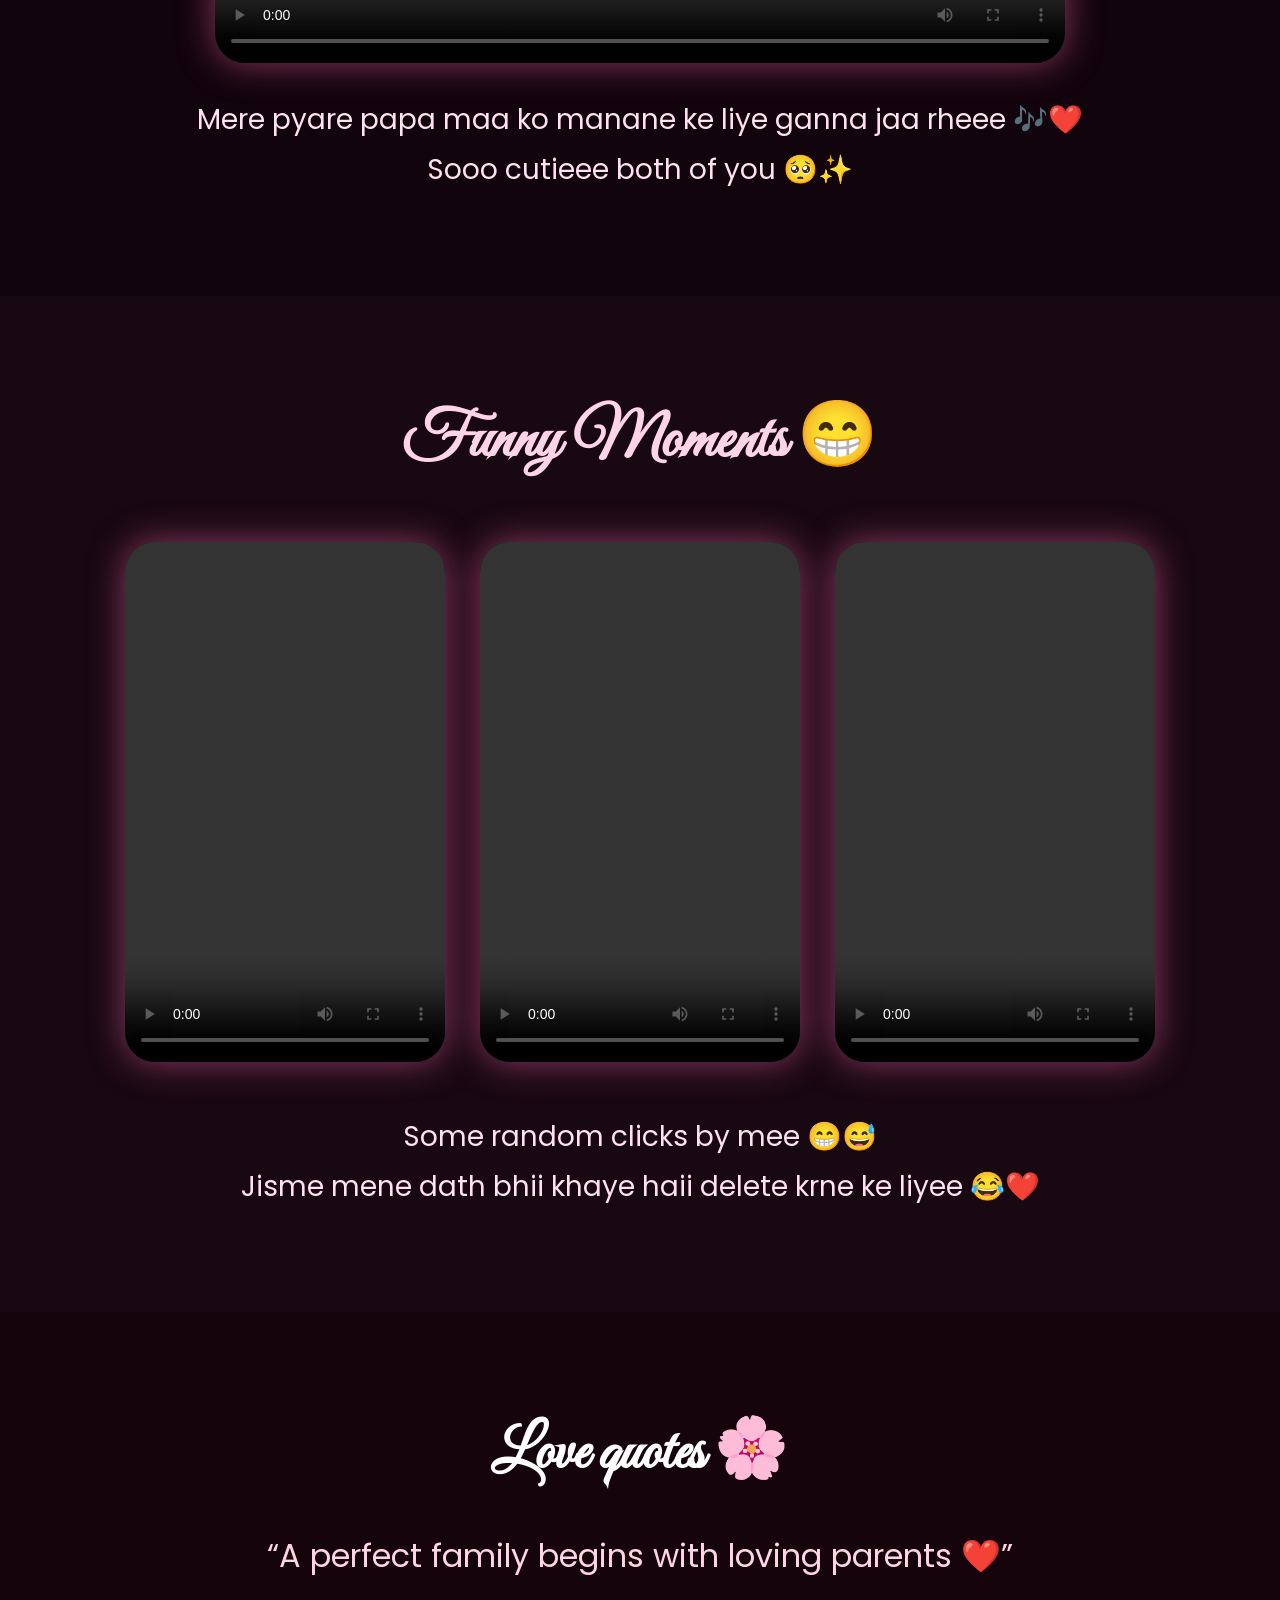
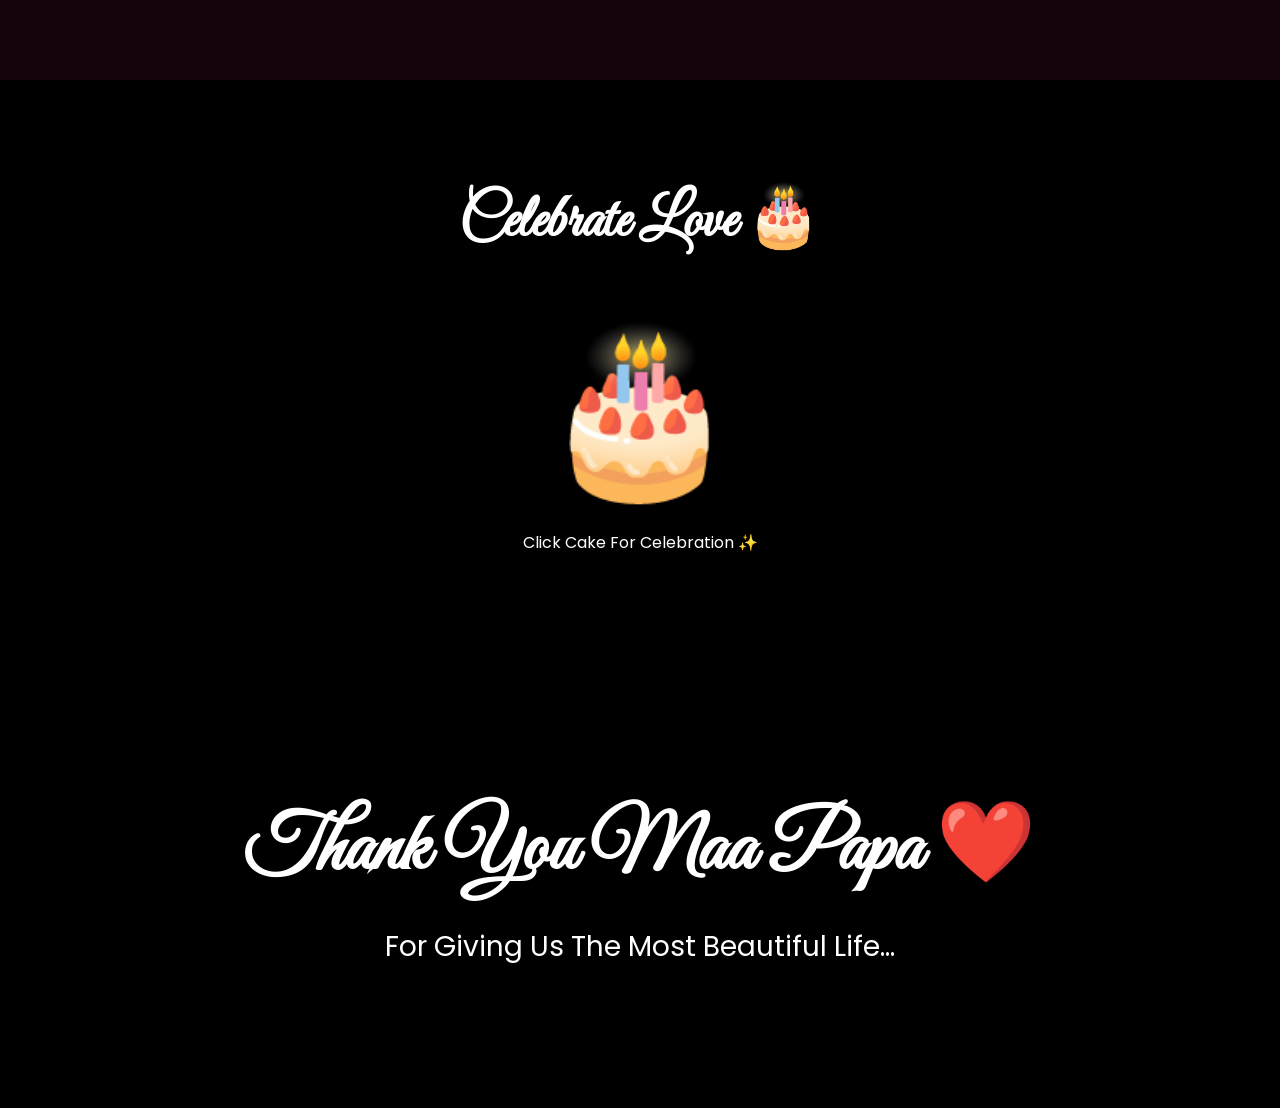
==== commit 36aa4a54: "Update index.html" ====
--- a/index.html
+++ b/index.html
@@ -19,10 +19,7 @@
   <!-- INTRO -->
 
   <div class="intro-screen" id="intro">
-   <!-- HEARTS -->
-
-  <div class="hearts-container"></div>
-
+   
     <div class="intro-content">
 
       <h1 class="intro-title">
--- a/style.css
+++ b/style.css
@@ -26,8 +26,8 @@
   align-items:center;
   text-align:center;
   cursor:pointer;
-  background:rgba(0,0,0,0.7);
-backdrop-filter:blur(3px);
+
+  overflow:hidden;
 }
 
 .intro-title{
